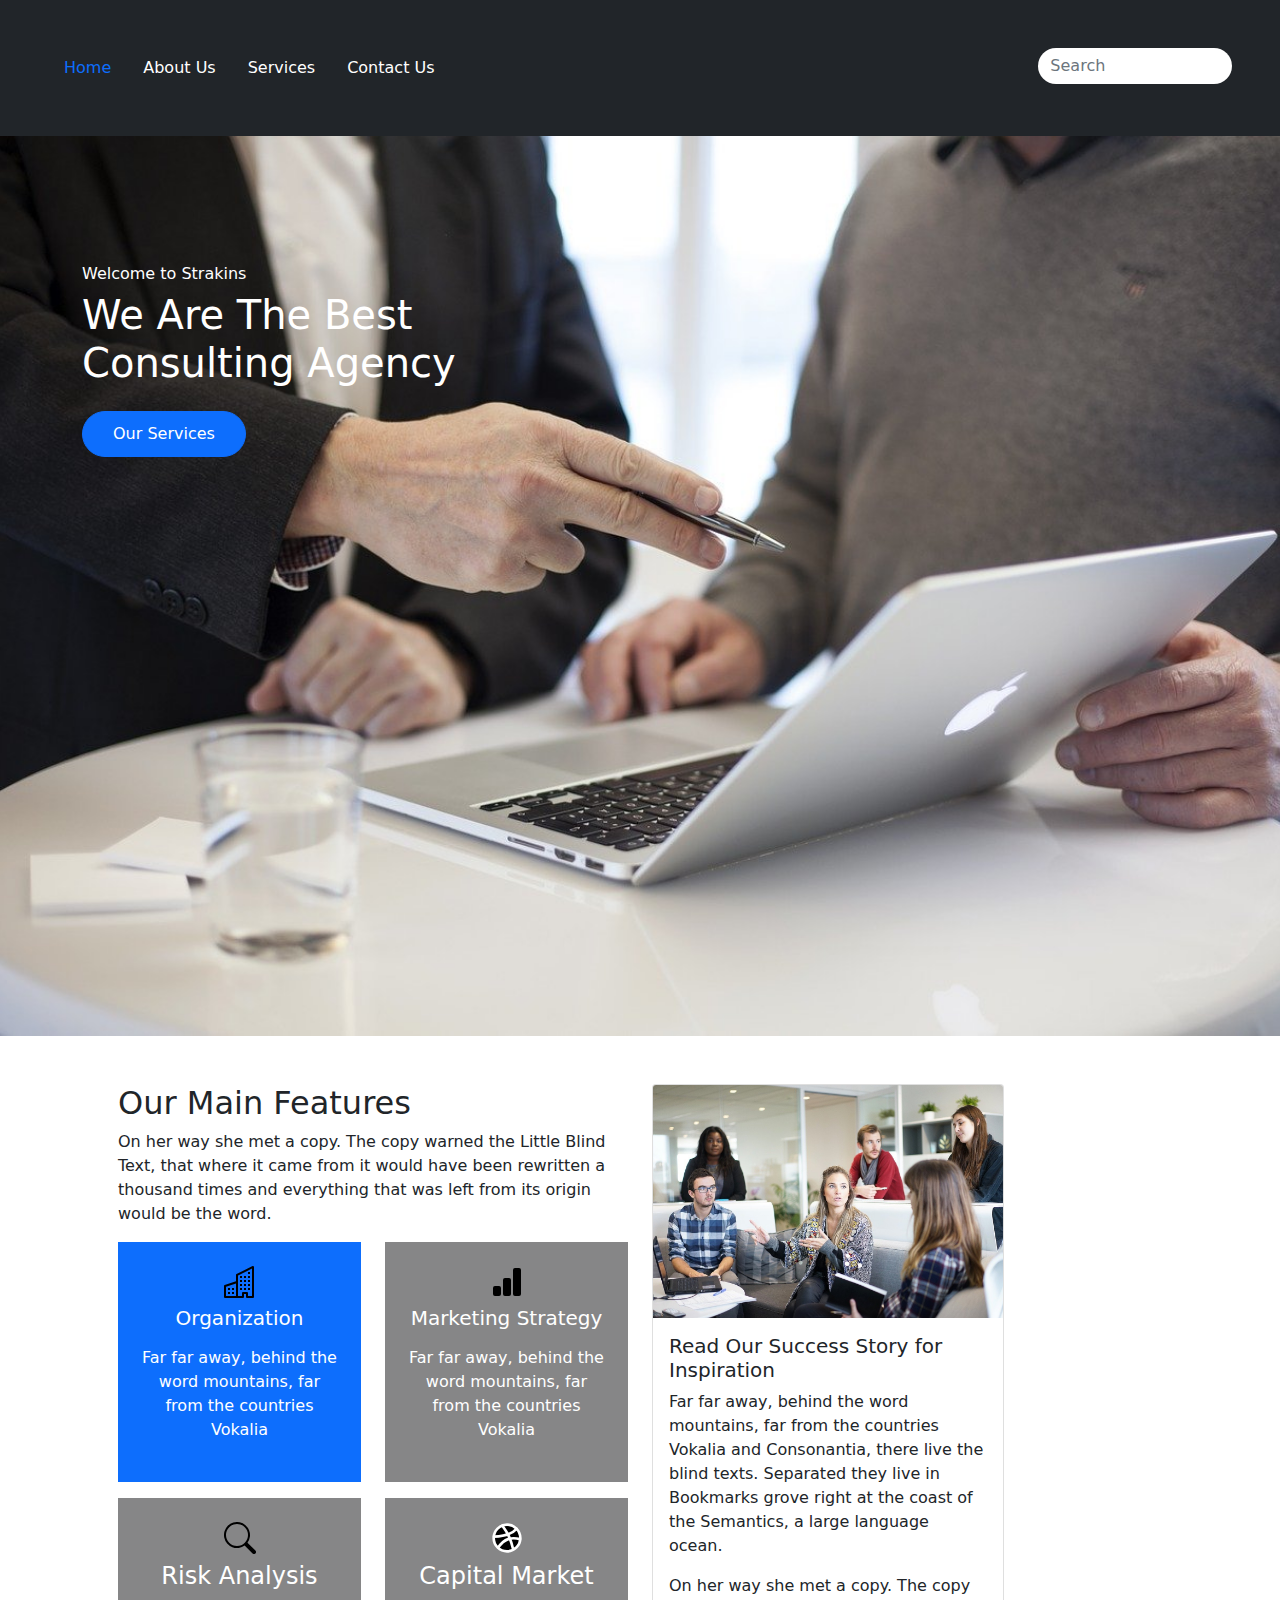
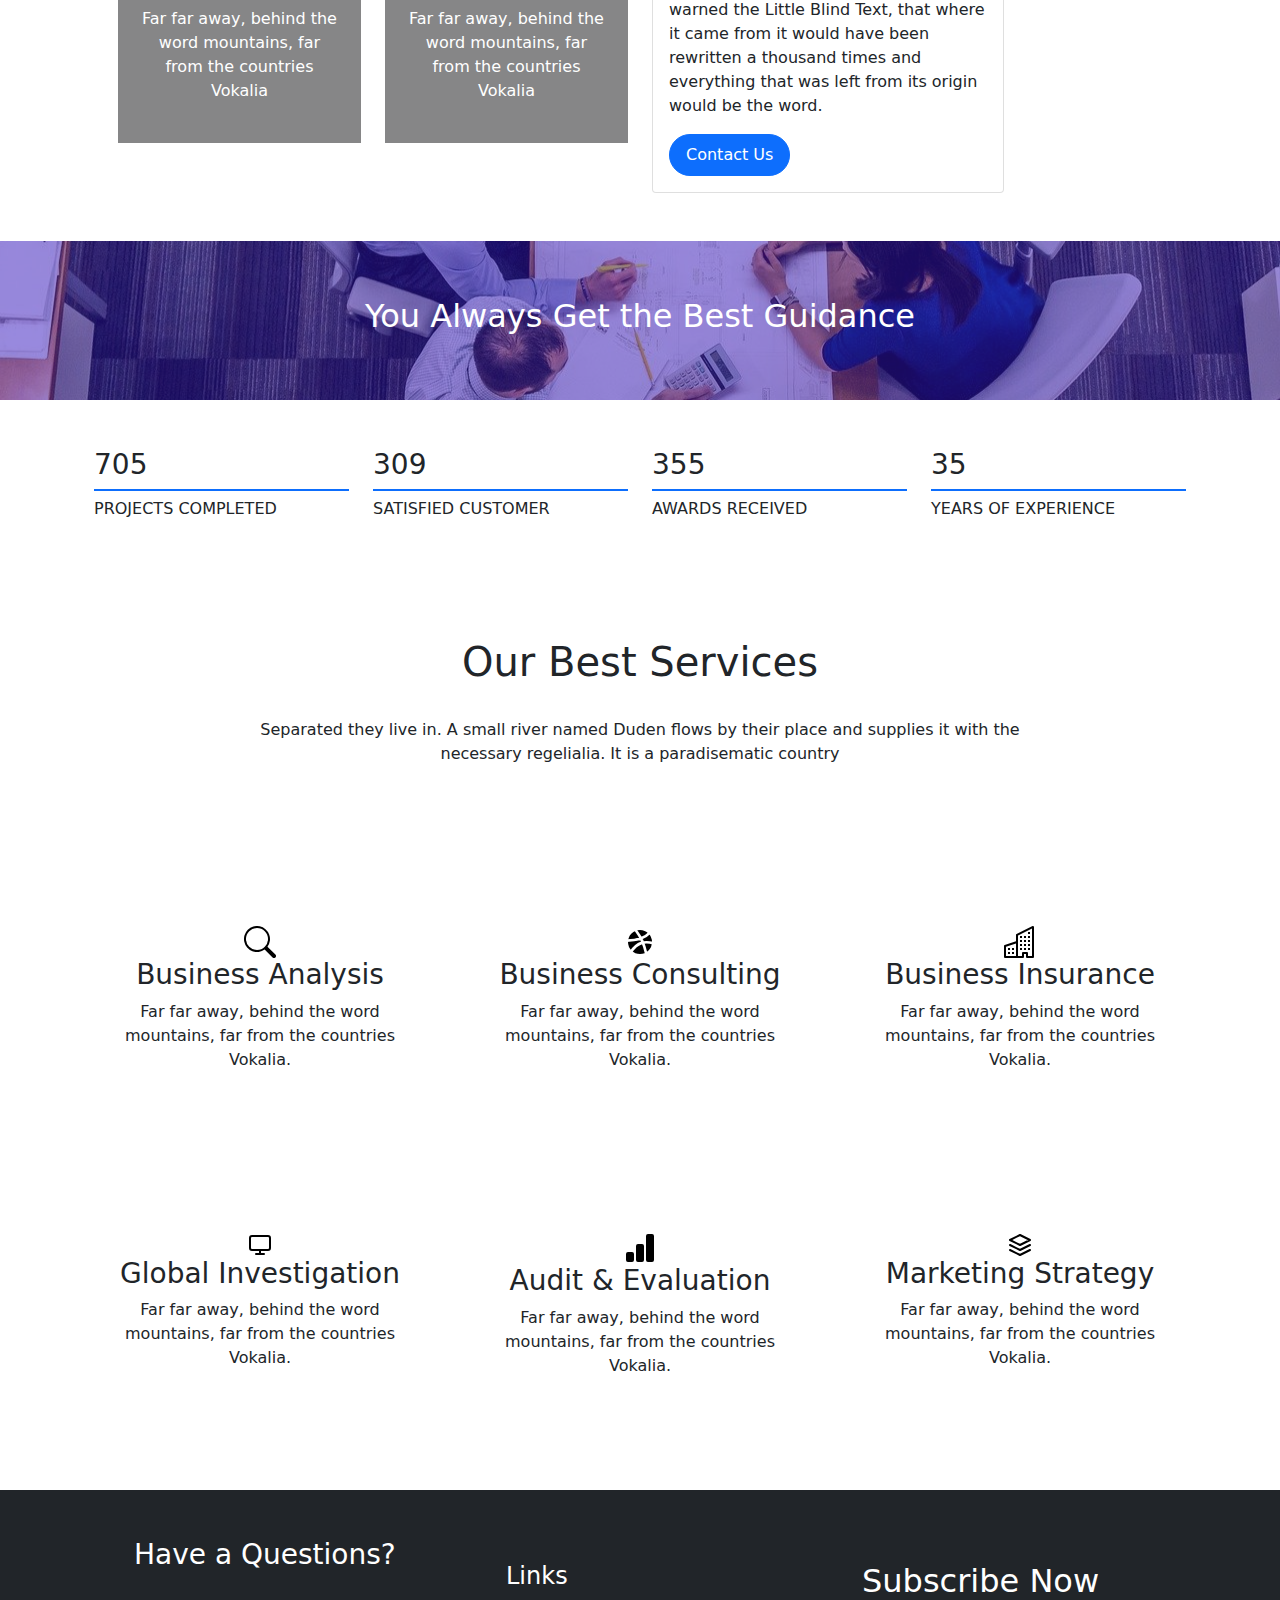
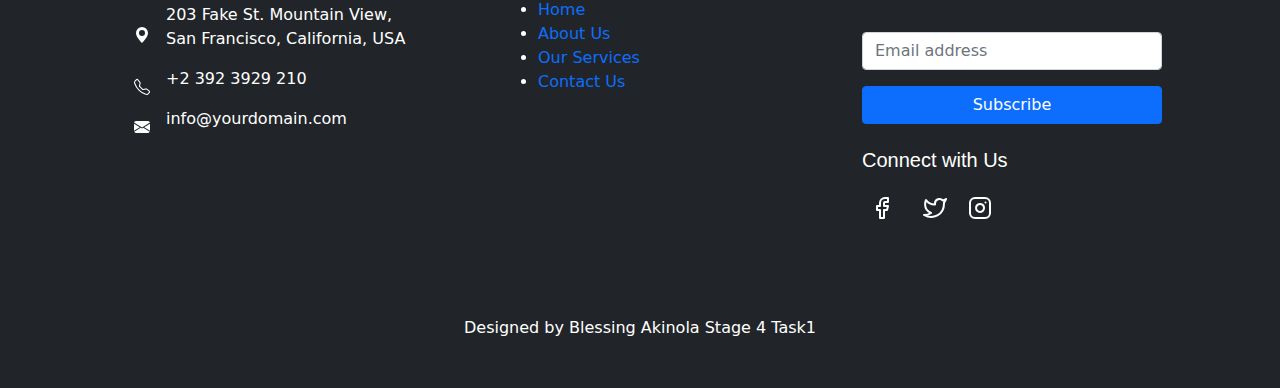
==== index.html @ a974cfd7 "Stage4 Task7" ====
<!DOCTYPE html>
<html lang="en">
<head>
    <meta charset="UTF-8">
    <meta http-equiv="X-UA-Compatible" content="IE=edge">
    <meta name="viewport" content="width=device-width, initial-scale=1.0">
    <link rel="stylesheet" href="./css/bootstrap.min.css">
    <link rel="stylesheet" href="./css/style.css">
    <title>Strakins Consult</title>
</head>
<body>
    <header>
      <div class="bg-dark d-flex p-5">
        <nav class="nav container">
          <a class="nav-link active" aria-current="page" href="index.html">Home</a>
          <a class="nav-link text-white" href="about.html">About Us</a>
          <a class="nav-link text-white" href="sevices.html">Services</a>
          <a class="nav-link text-white" href="contact.html">Contact Us</a>    
        </nav>
        <form class="">
          <input class="form-control me-2 border-0 rounded-pill" type="search" placeholder="Search" aria-label="Search">
        </form>
      </div>
    </header>
    <section class="hero vh-100">
        <div class="container">
          <div class="hero-text  col-md-6 col-lg-6">
            <h4 class="fs-6 text-white">Welcome to Strakins</h4>
            <h2 class="h2 fs-1 text-white">We Are The Best <br> Consulting Agency</h2>
            <button class="button btn btn-primary fs-6 rounded-pill">Our Services</button>
          </div>
        </div>  
    </section>
    <section>
      <div class="container p-5">
          <div class="row">
            <div class="col-12 col-md-6 col-lg-6">
              <h2>Our Main Features</h2>
              <p>On her way she met a copy. The copy warned the Little Blind Text, that where it came 
              from it would have been rewritten a thousand times and everything that was left from 
              its origin would be the word.</p>
              <div class="row">
                  <div class="col-12 col-md-6 col-lg-6 pb-3">
                      <div class="bg-primary p-4 text-white text-center ">
                          <img src="./img/building.svg" alt="Office">
                          <h3 class="pt-2 fs-5">Organization</h3>
                          <p class="pt-2">Far far away, behind the word mountains, far from the countries Vokalia</p>
                      </div>
                  </div>
                  <div class="col-12 col-md-6 col-lg-6 pb-3">
                      <div class="back1 p-4 text-white text-center ">
                          <img src="./img/bar-chart-fill.svg" alt="Office">
                          <h3 class="pt-2 fs-5">Marketing Strategy</h3>
                          <p class="pt-2">Far far away, behind the word mountains, far from the countries Vokalia</p>
                      </div>
                  </div>
              </div>
              <div class="row">
                  <div class="col-12 col-md-6 col-lg-6 pb-3">
                      <div class="back1 p-4 text-white text-center ">
                          <img src="./img/search.svg" alt="Office">
                          <h3 class="pt-2 fs-4">Risk Analysis</h3>
                          <p class="pt-2">Far far away, behind the word mountains, far from the countries Vokalia</p>
                      </div>
                  </div>
                  <div class="col-12 col-md-6 col-lg-6 pb-3">
                      <div class="back1 p-4 text-white text-center ">
                          <img src="./img/dribbble.svg" alt="Office">
                          <h3 class="pt-2 fs-4">Capital Market</h3>
                          <p class="pt-2">Far far away, behind the word mountains, far from the countries Vokalia</p>
                      </div>
                  </div>
              </div>
            </div>
            <div class="col-12 col-md-6 col-lg-6"> 
              <div class="">
                  <div class="card" style="width: 22rem;">
                      <img src="./img/meeting.jpg" class="card-img-top align-center" alt="Meeting">
                      <div class="card-body">
                          <h5 class="card-title">Read Our Success Story for Inspiration</h5>
                          <p class="card-text fs-6">Far far away, behind the word mountains, far from
                          the countries Vokalia and Consonantia, there live 
                          the blind texts. Separated they live in Bookmarks 
                          grove right at  the coast of the Semantics, a large language ocean.</p>
                          <p>On her way she met a copy. The copy warned the Little Blind Text, that where it came from it would have been rewritten a thousand times and everything that was left from its origin would be the word.</p>
                          <a href="#" class="btn btn-primary rounded-pill btn-lg fs-6">Contact Us</a>
                          </div>
                        </div>
                  </div>
            </div>
        </div>
  </section> 
    <section class="testimony p-5">
        <div>
            <h3 class="text-center text-white fs-2 p-2">You Always Get the Best Guidance</h3>
        </div>
    </section>
    <section class="section1 p-5">
        <div class="container">
            <div class="container">
                <div class="row">
                  <div class="col-12 col-md-3 col-lg-3 text-body pb-3">
                    <h3 class="border-bottom pb-2 border-primary border-2">705</h3>
                    <h6 class="">PROJECTS COMPLETED</h6>
                  </div>
                  <div class="col-12 col-md-3 col-lg-3 text-body pb-3">
                    <h3 class="border-bottom pb-2  border-primary border-2">309</h3>
                    <h6 class="">SATISFIED CUSTOMER</h6>
                  </div>
                  <div class="col-12 col-md-3 col-lg-3 text-body pb-3">
                    <h3 class="border-bottom pb-2 border-primary border-2">355</h3>
                    <h6 class="">AWARDS RECEIVED</h6>
                  </div>
                  <div class="col-12 col-md-3 col-lg-3 text-body pb-3">
                    <h3 class="border-bottom pb-2 border-primary border-2">35</h3>
                    <h6 class="">YEARS OF EXPERIENCE</h6>
                  </div>
                </div>
            </div>
        </div>
    </section>
    <section class="best p-5">
      <div class="align-middle">
          <div class="text-center">
              <h2 class="fs-1">Our Best Services</h2>
              <p class="pt-4">Separated they live in. A small river named Duden flows by their place and supplies it with the <br> necessary regelialia. It is a paradisematic country</p>
          </div>
      </div>
  </section>
  <section class="container py-5">
      <div class="row">
          <div class="back2 col-12 col-md-4 col-lg-4 text-center p-5">
              <img src="./img/search.svg" alt="">
              <h3>Business Analysis</h3>
              <p>Far far away, behind the word mountains, far from the countries Vokalia.</p>
          </div>
          <div class="back2 col-12 col-md-4 col-lg-4 text-center p-5">
              <img src="./img/dribbble.svg" alt="">
              <h3>Business Consulting</h3>
              <p>Far far away, behind the word mountains, far from the countries Vokalia.</p>
          </div> 
          <div class="back2 col-12 col-md-4 col-lg-4 text-center p-5">
              <img src="./img/building.svg" alt="Building">
              <h3>Business Insurance</h3>
              <p>Far far away, behind the word mountains, far from the countries Vokalia.</p>
          </div>             
      </div>
      <div class="row pt-5">
          <div class="back2 col-12 col-md-4 col-lg-4 text-center p-5">
              <img src="./img/monitor.svg" alt="">
              <h3>Global Investigation</h3>
              <p>Far far away, behind the word mountains, far from the countries Vokalia.</p>
          </div>
          <div class="back2 col-12 col-md-4 col-lg-4 text-center p-5">
              <img src="./img/bar-chart-fill.svg" alt="">
              <h3>Audit & Evaluation</h3>
              <p>Far far away, behind the word mountains, far from the countries Vokalia.</p>
          </div> 
          <div class="back2 col-12 col-md-4 col-lg-4 text-center p-5">
              <img src="./img/layers.svg" alt="Building" class="change-my-color">
              <h3>Marketing Strategy</h3>
              <p>Far far away, behind the word mountains, far from the countries Vokalia.</p>
          </div>             
      </div>
  </section>
  <footer class="bg-dark">
    <div class="container p-5">
      <div class="row">
        <div class="col-12 col-md-4 col-lg-4 text-white mx-3">
          <h3 class="pb-4">Have a Questions?</h3>
          <div class="d-flex">
            <img src="./img/locator.svg" alt="" class="img-fliud">
            <p class="mx-3 fs-6">	203 Fake St. Mountain View, <br> San Francisco, California, USA</p>
          </div>
          <div class="d-flex ">
            <img src="./img/telephone.svg" alt="" class="img-fliud">
            <p class="mx-3 fs-6">+2 392 3929 210</p>
          </div>
          <div class="d-flex">
            <img src="./img/email2.svg" alt="" class="img-fliud">
            <p class="mx-3 fs-6">	info@yourdomain.com</p>
          </div>
        </div>
        <div class="col-12 col-md-4 col-lg-4 text-white pt-4">
          <h4>Links</h4>
          <ul class="">
            <li><a href="index.html" class="text-decoration-none">Home</a></li>
            <li><a href="about.html" class="text-decoration-none">About Us</a></li>
            <li><a href="sevices.html"class="text-decoration-none">Our Services</a></li>
            <li><a href="contact.html" class="text-decoration-none">Contact Us</a></li>
          </ul>
        </div>
        <div class="col pt-4">
          <h3 class="text-white fs-2">Subscribe Now</h3>
          <form>
            <div class="mb-3">
              <label for="exampleInputEmail1" class="form-label"></label>
              <input type="email" class="form-control" id="exampleInputEmail1" aria-describedby="emailHelp" placeholder="Email address">
             </div>
            <button type="submit" class="btn btn-primary w-100">Subscribe</button>
          </form>
          <div class="socail-icons">
            <div class="pt-4">
                <h5 class="text-white fonts"> Connect with Us</h5>
            </div>
            <div class="pt-3">
               <img src="./img/facebook.svg" alt="facebook" class="mx-2">
               <img src="./img/twitter.svg" alt="twitter" class="mx-3">
               <img src="./img/instagram.svg" alt="instagram">
            </div> 
       </div>
        </div>
      </div>
    </div>
    <div class="container text-center p-5">
      <a href="#" class="text-decoration-none text-white fs-6">Designed by Blessing Akinola Stage 4 Task1</a>
    </div>
  </footer>

</body>
</html>
---- css/style.css ----
*{
    margin: 0;
    padding: 0;
    box-sizing: border-box;
}



.hero {
    background-image: url(../img/consult2.jpg);
    background-position: center;
    background-repeat: no-repeat;
    background-size: cover;
}
.services-hero {
    background-image: url(../img/people4.jpg);
    box-shadow: inset 0 0 0 2000px rgba(16, 145, 177, 0.8);
    background-position: center;
    background-repeat: no-repeat;
    background-size: cover;
    height: 20rem;
}
.hero-text {
    padding-top: 8rem;
}
.button {
    padding: 10px 30px;
    margin-top: 1rem;
}

.main-features {
    padding: 7rem;
}
.back1{
    background-color: #19191a86;
}
.back1:hover {
    background-color: #0D6EFD;
    color: white;
}
.base1 {
    width: 70%;
}

.testimony {
    background-image: url(../img/meeting3.jpg);
    box-shadow: inset 0 0 0 2000px rgba(50, 19, 190, 0.5);
    background-position: center;
    background-repeat: no-repeat;
    background-size: cover;
    
}
.change-my-color {
    fill: #0D6EFD;
}
.back2{
    background-color: white;
    
}
.back2:hover {
    background-color: #0D6EFD;
    color: white;
    fill: red;
    
}
.fonts {
    font-family: 'Lucida Sans', 'Lucida Sans Regular', 'Lucida Grande', 'Lucida Sans Unicode', Geneva, Verdana, sans-serif;
}
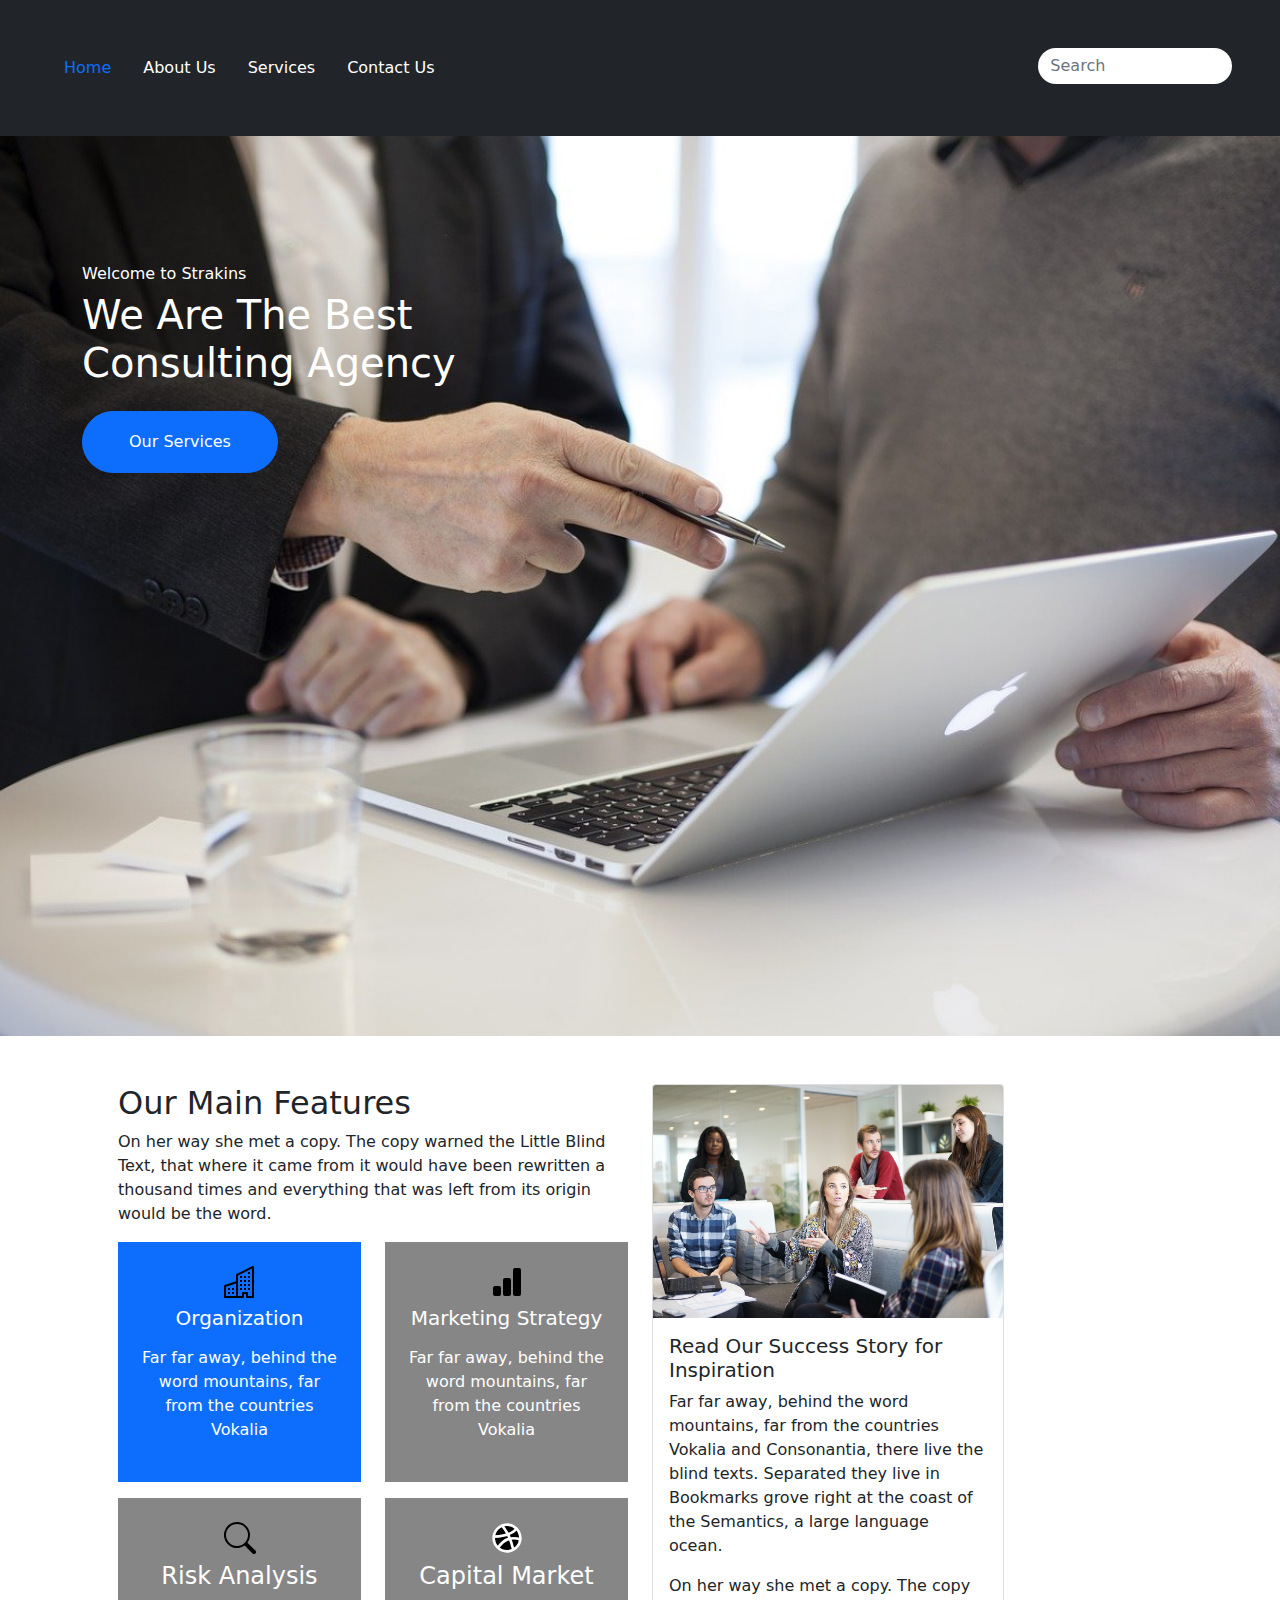
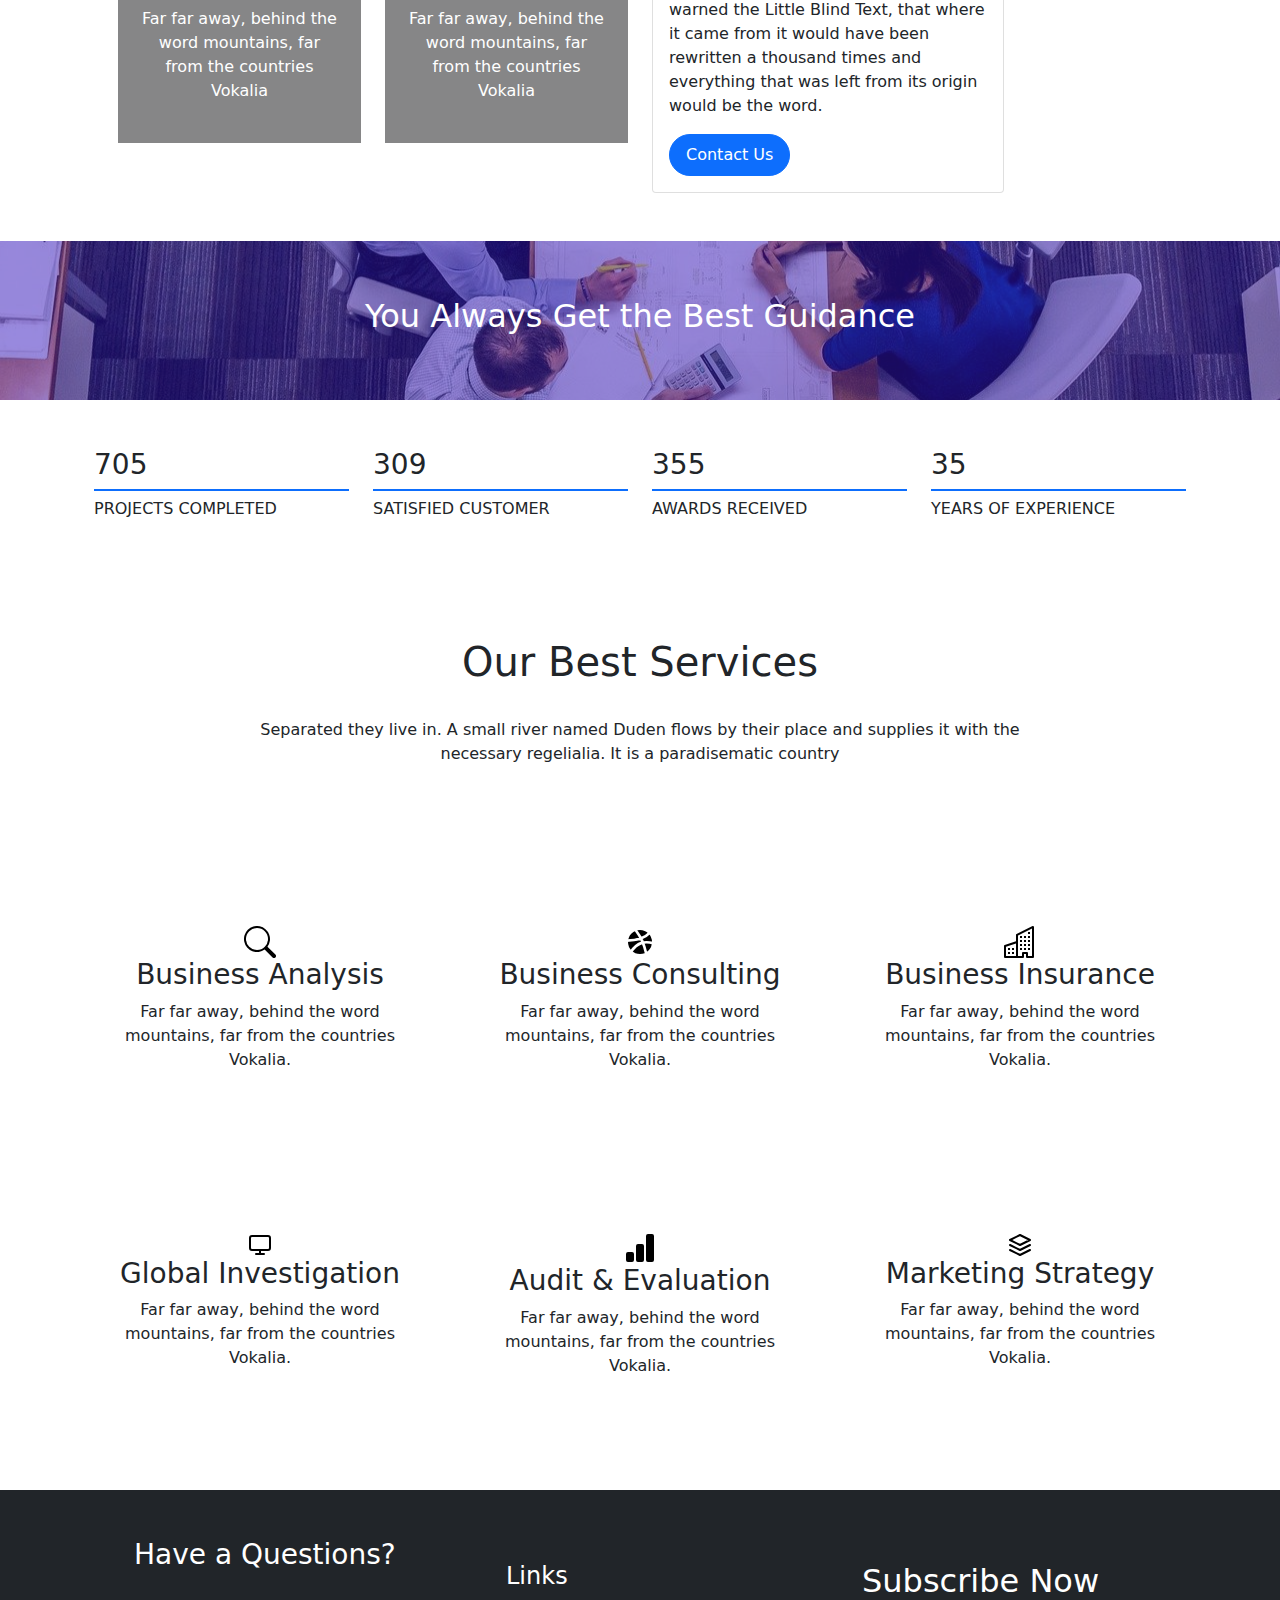
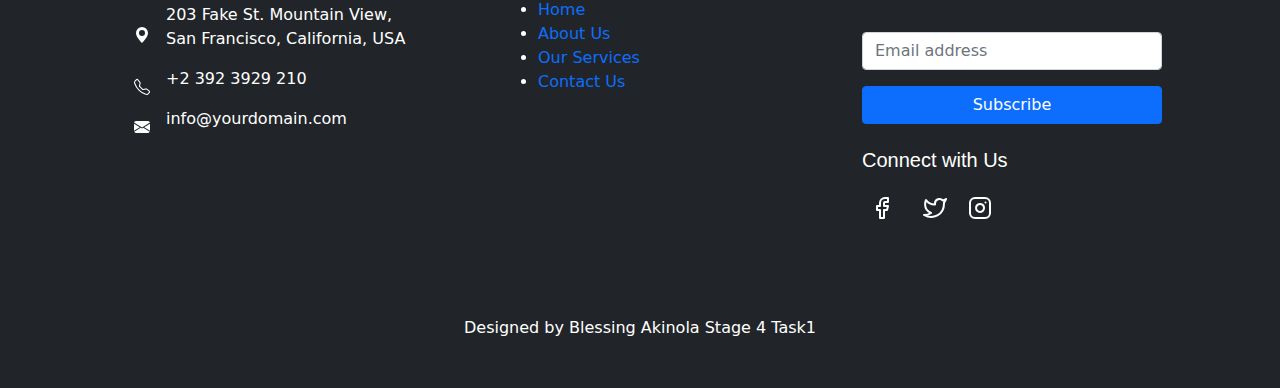
==== commit 9f766abb: "Update index.html" ====
--- a/index.html
+++ b/index.html
@@ -27,7 +27,7 @@
           <div class="hero-text  col-md-6 col-lg-6">
             <h4 class="fs-6 text-white">Welcome to Strakins</h4>
             <h2 class="h2 fs-1 text-white">We Are The Best <br> Consulting Agency</h2>
-            <button class="button btn btn-primary fs-6 rounded-pill">Our Services</button>
+            <button class="button btn btn-primary fs-6 rounded-pill"><a class="nav-link text-white" href="sevices.html">Our Services</a></button>
           </div>
         </div>  
     </section>
@@ -83,7 +83,7 @@
                           the blind texts. Separated they live in Bookmarks 
                           grove right at  the coast of the Semantics, a large language ocean.</p>
                           <p>On her way she met a copy. The copy warned the Little Blind Text, that where it came from it would have been rewritten a thousand times and everything that was left from its origin would be the word.</p>
-                          <a href="#" class="btn btn-primary rounded-pill btn-lg fs-6">Contact Us</a>
+                          <a href="contact.html" class="btn btn-primary rounded-pill btn-lg fs-6">Contact Us</a>
                           </div>
                         </div>
                   </div>
@@ -218,4 +218,4 @@
   </footer>
 
 </body>
-</html>+</html>
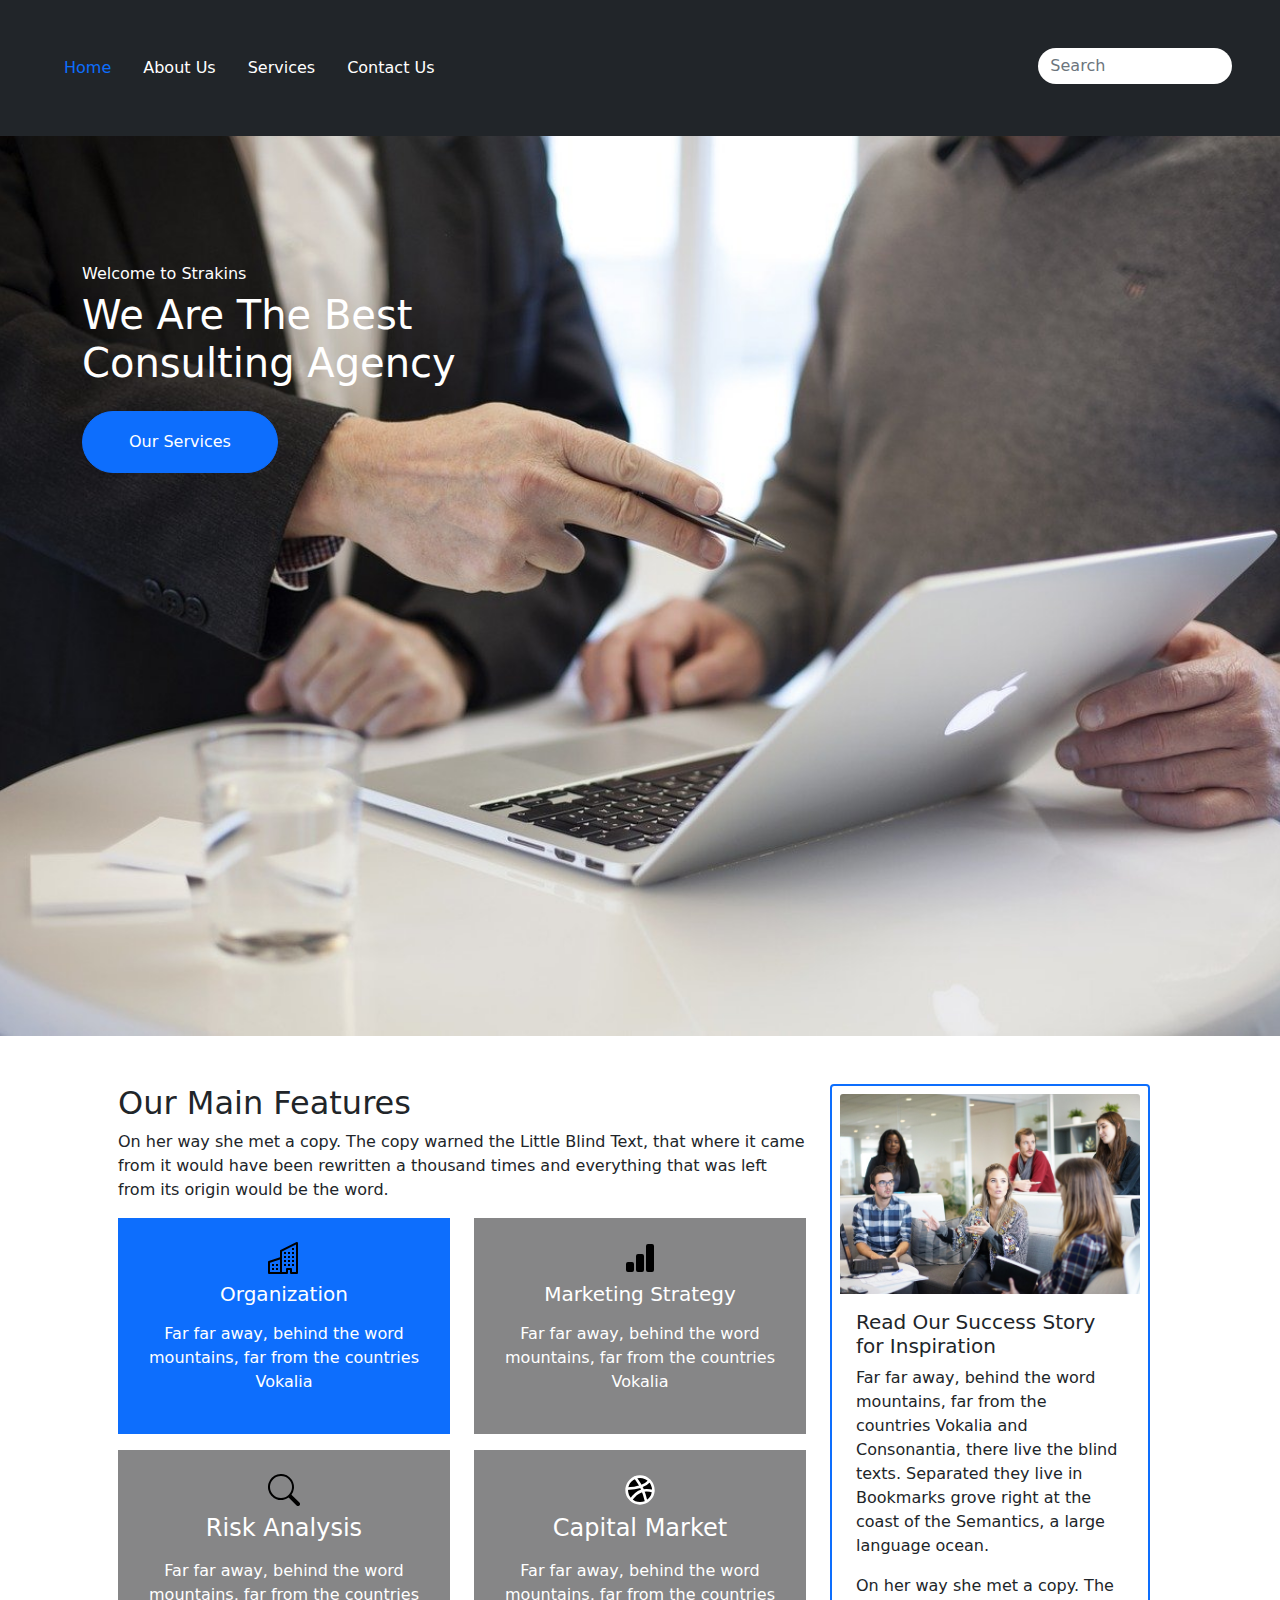
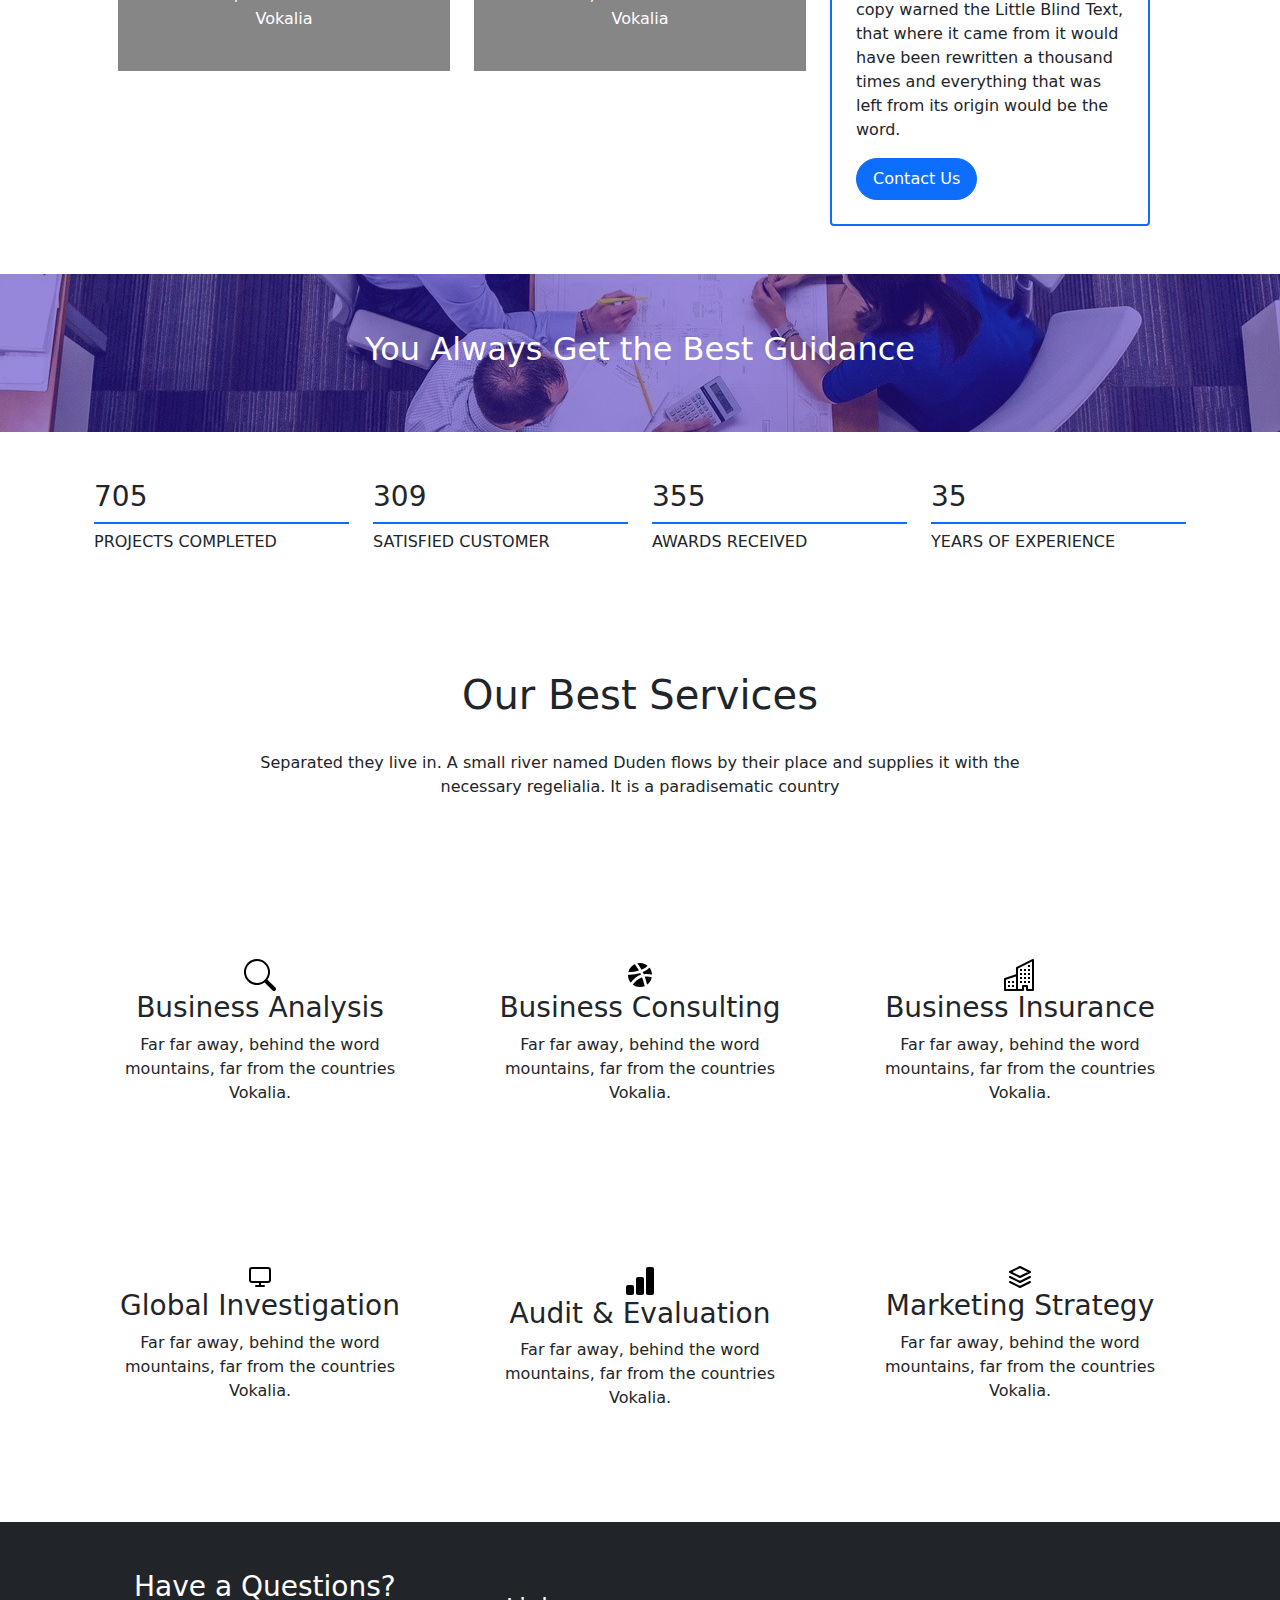
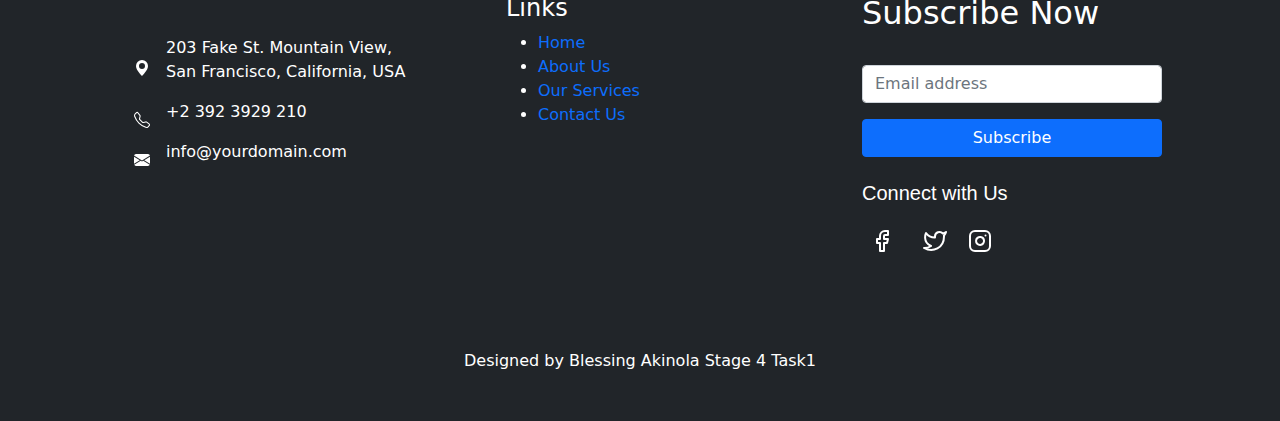
==== commit bdd2383a: "Update index.html" ====
--- a/index.html
+++ b/index.html
@@ -34,7 +34,7 @@
     <section>
       <div class="container p-5">
           <div class="row">
-            <div class="col-12 col-md-6 col-lg-6">
+            <div class="col-12 col-md-8 col-lg-8">
               <h2>Our Main Features</h2>
               <p>On her way she met a copy. The copy warned the Little Blind Text, that where it came 
               from it would have been rewritten a thousand times and everything that was left from 
@@ -72,9 +72,9 @@
                   </div>
               </div>
             </div>
-            <div class="col-12 col-md-6 col-lg-6"> 
-              <div class="">
-                  <div class="card" style="width: 22rem;">
+            <div class="col-12 col-md-4 col-lg-4"> 
+                <div class="">
+                    <div class="card border-2 border-primary p-2" style="width: 20rem;">
                       <img src="./img/meeting.jpg" class="card-img-top align-center" alt="Meeting">
                       <div class="card-body">
                           <h5 class="card-title">Read Our Success Story for Inspiration</h5>
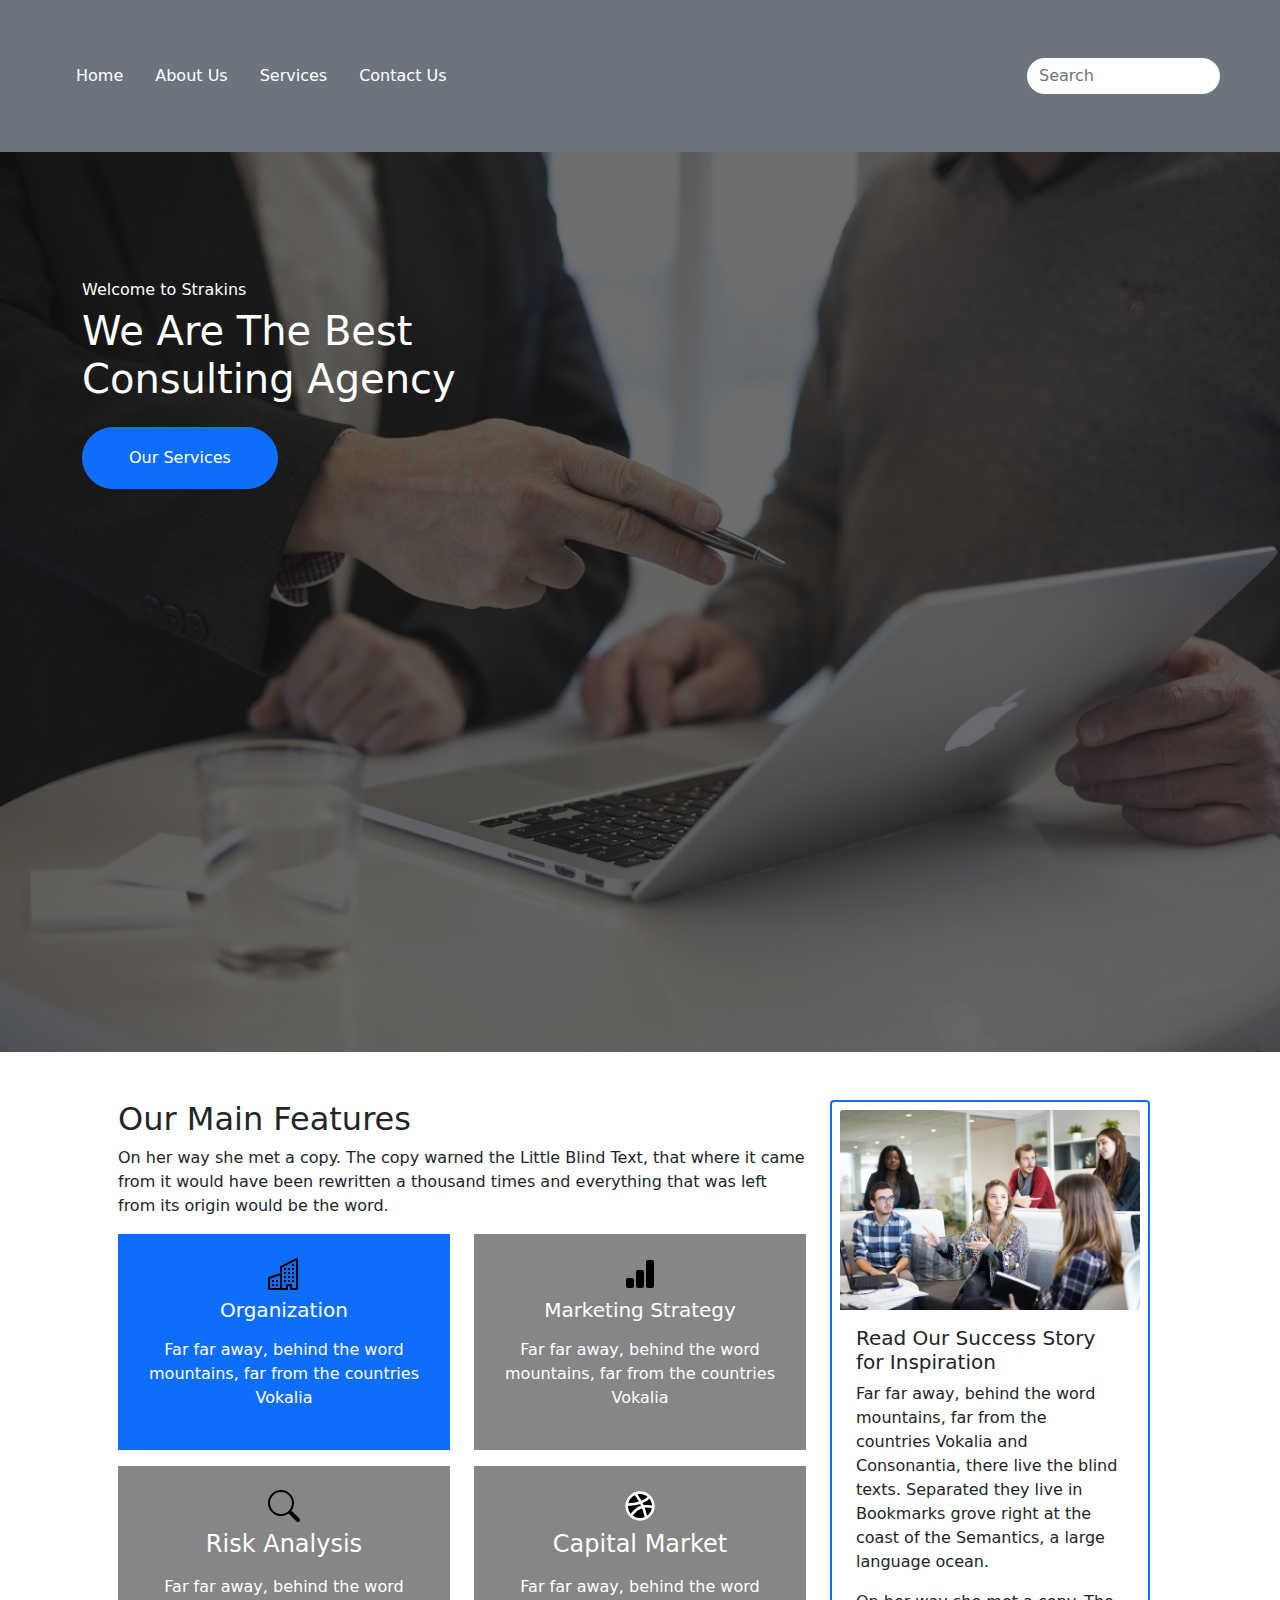
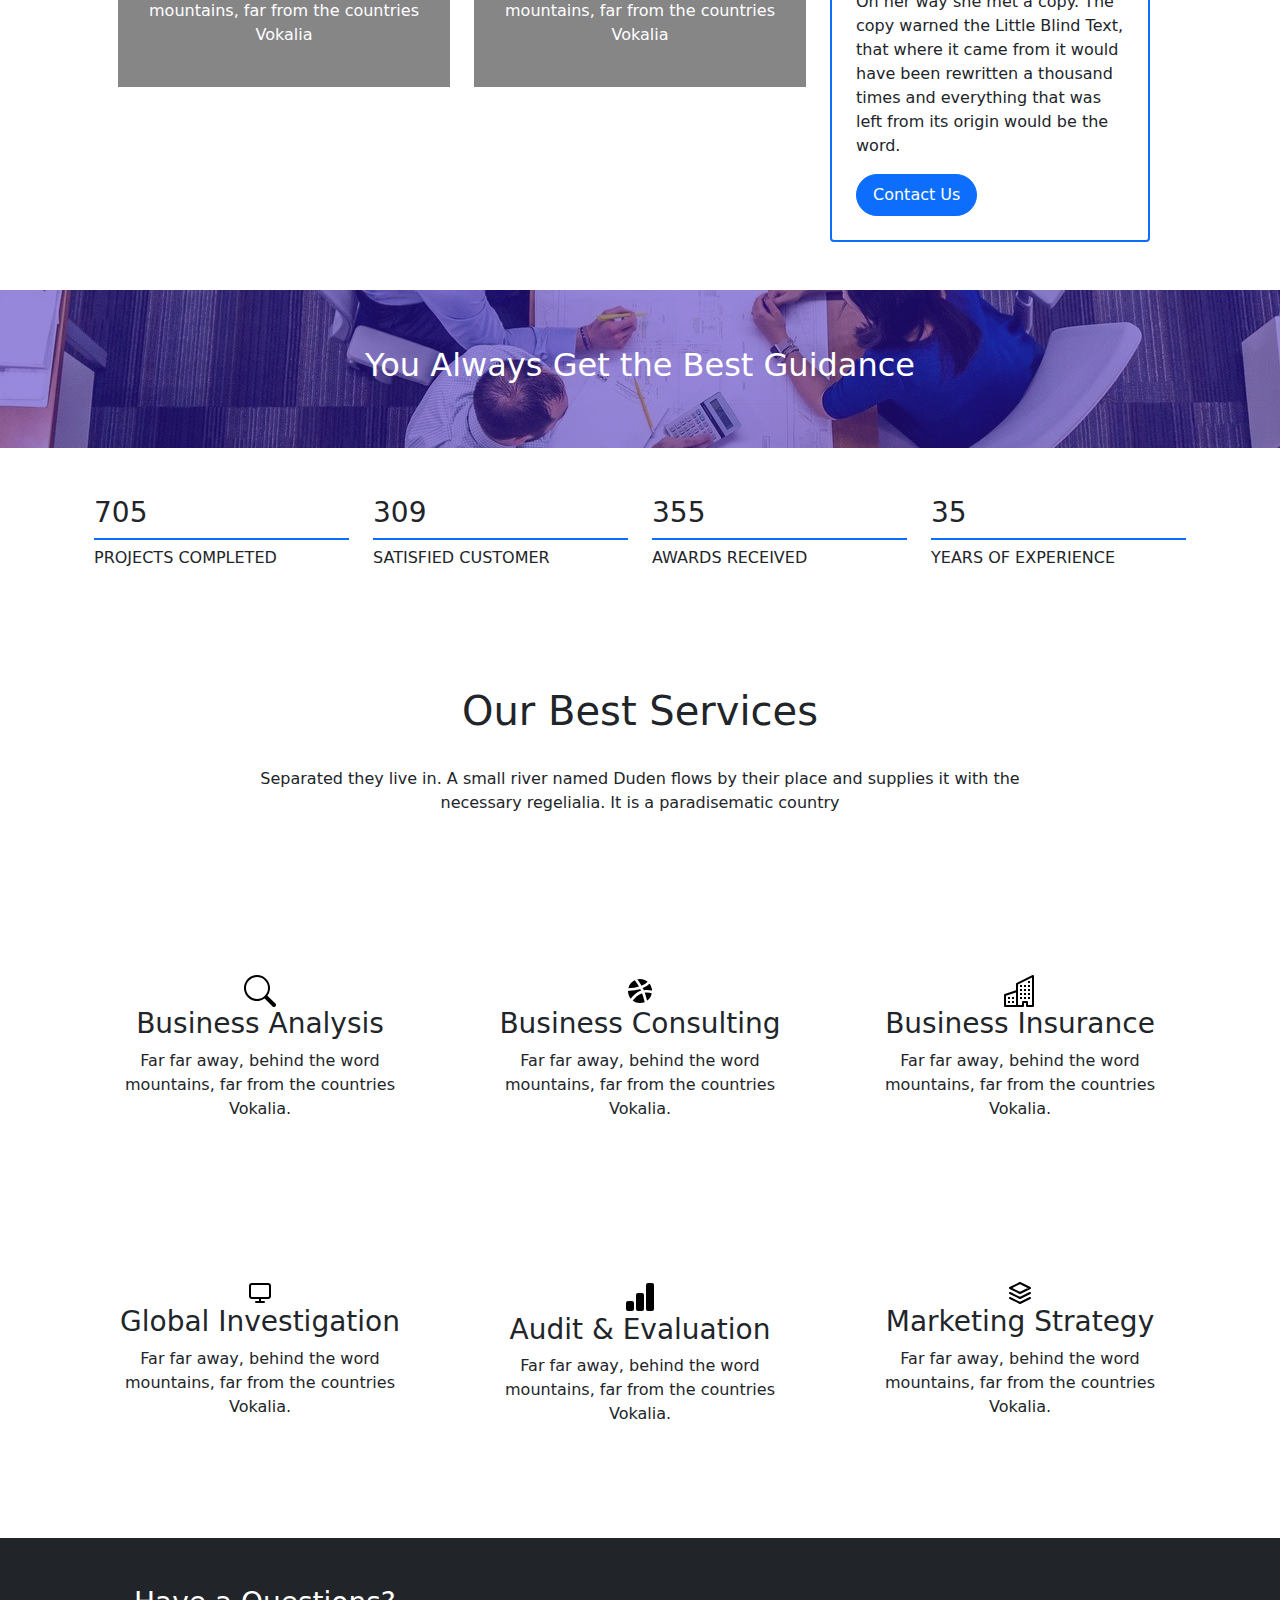
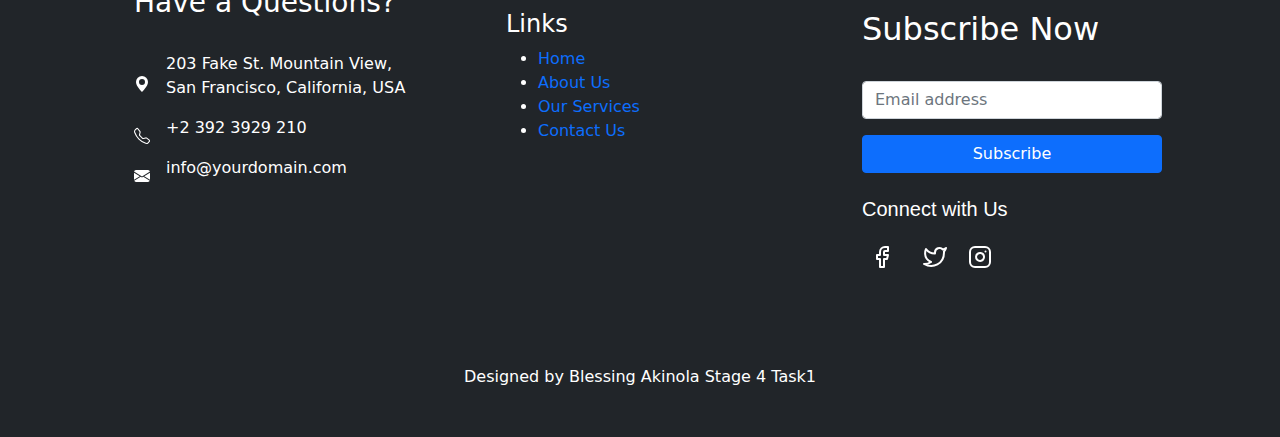
==== commit a24b7582: "second commit" ====
--- a/index.html
+++ b/index.html
@@ -10,16 +10,27 @@
 </head>
 <body>
     <header>
-      <div class="bg-dark d-flex p-5">
-        <nav class="nav container">
-          <a class="nav-link active" aria-current="page" href="index.html">Home</a>
-          <a class="nav-link text-white" href="about.html">About Us</a>
-          <a class="nav-link text-white" href="sevices.html">Services</a>
-          <a class="nav-link text-white" href="contact.html">Contact Us</a>    
+      <div class="bg-secondary p-5">
+        <nav class="navbar navbar-expand-lg navbar-light">
+            <div class="container-fluid">
+                <button type="button" class="navbar-toggler bg-light" data-bs-toggle="collapse" data-bs-target="#navbarCollapse">
+                    <span class="navbar-toggler-icon"></span>
+                </button>
+                <div class="collapse navbar-collapse" id="navbarCollapse">
+                    <nav class="nav container">
+                        <a class="nav-link text-white" aria-current="page" href="index.html">Home</a>
+                        <a class="nav-link text-white" href="about.html">About Us</a>
+                        <a class="nav-link text-white" href="sevices.html">Services</a>
+                        <a class="nav-link text-white" href="contact.html">Contact Us</a>    
+                    </nav>
+                    <div>
+                        <form class="">
+                            <input class="form-control me-2 border-0 rounded-pill" type="search" placeholder="Search" aria-label="Search">
+                        </form>
+                    </div>
+                </div>
+            </div>
         </nav>
-        <form class="">
-          <input class="form-control me-2 border-0 rounded-pill" type="search" placeholder="Search" aria-label="Search">
-        </form>
       </div>
     </header>
     <section class="hero vh-100">
@@ -216,6 +227,6 @@
       <a href="#" class="text-decoration-none text-white fs-6">Designed by Blessing Akinola Stage 4 Task1</a>
     </div>
   </footer>
-
+  <script src="./js/bootstrap.min.js"></script>
 </body>
 </html>
--- a/css/style.css
+++ b/css/style.css
@@ -8,13 +8,14 @@
 
 .hero {
     background-image: url(../img/consult2.jpg);
+    box-shadow: inset 0 0 0 2000px rgba(23, 24, 24, 0.63);
     background-position: center;
     background-repeat: no-repeat;
     background-size: cover;
 }
 .services-hero {
     background-image: url(../img/people4.jpg);
-    box-shadow: inset 0 0 0 2000px rgba(16, 145, 177, 0.8);
+    box-shadow: inset 0 0 0 2000px rgba(27, 16, 177, 0.418);
     background-position: center;
     background-repeat: no-repeat;
     background-size: cover;
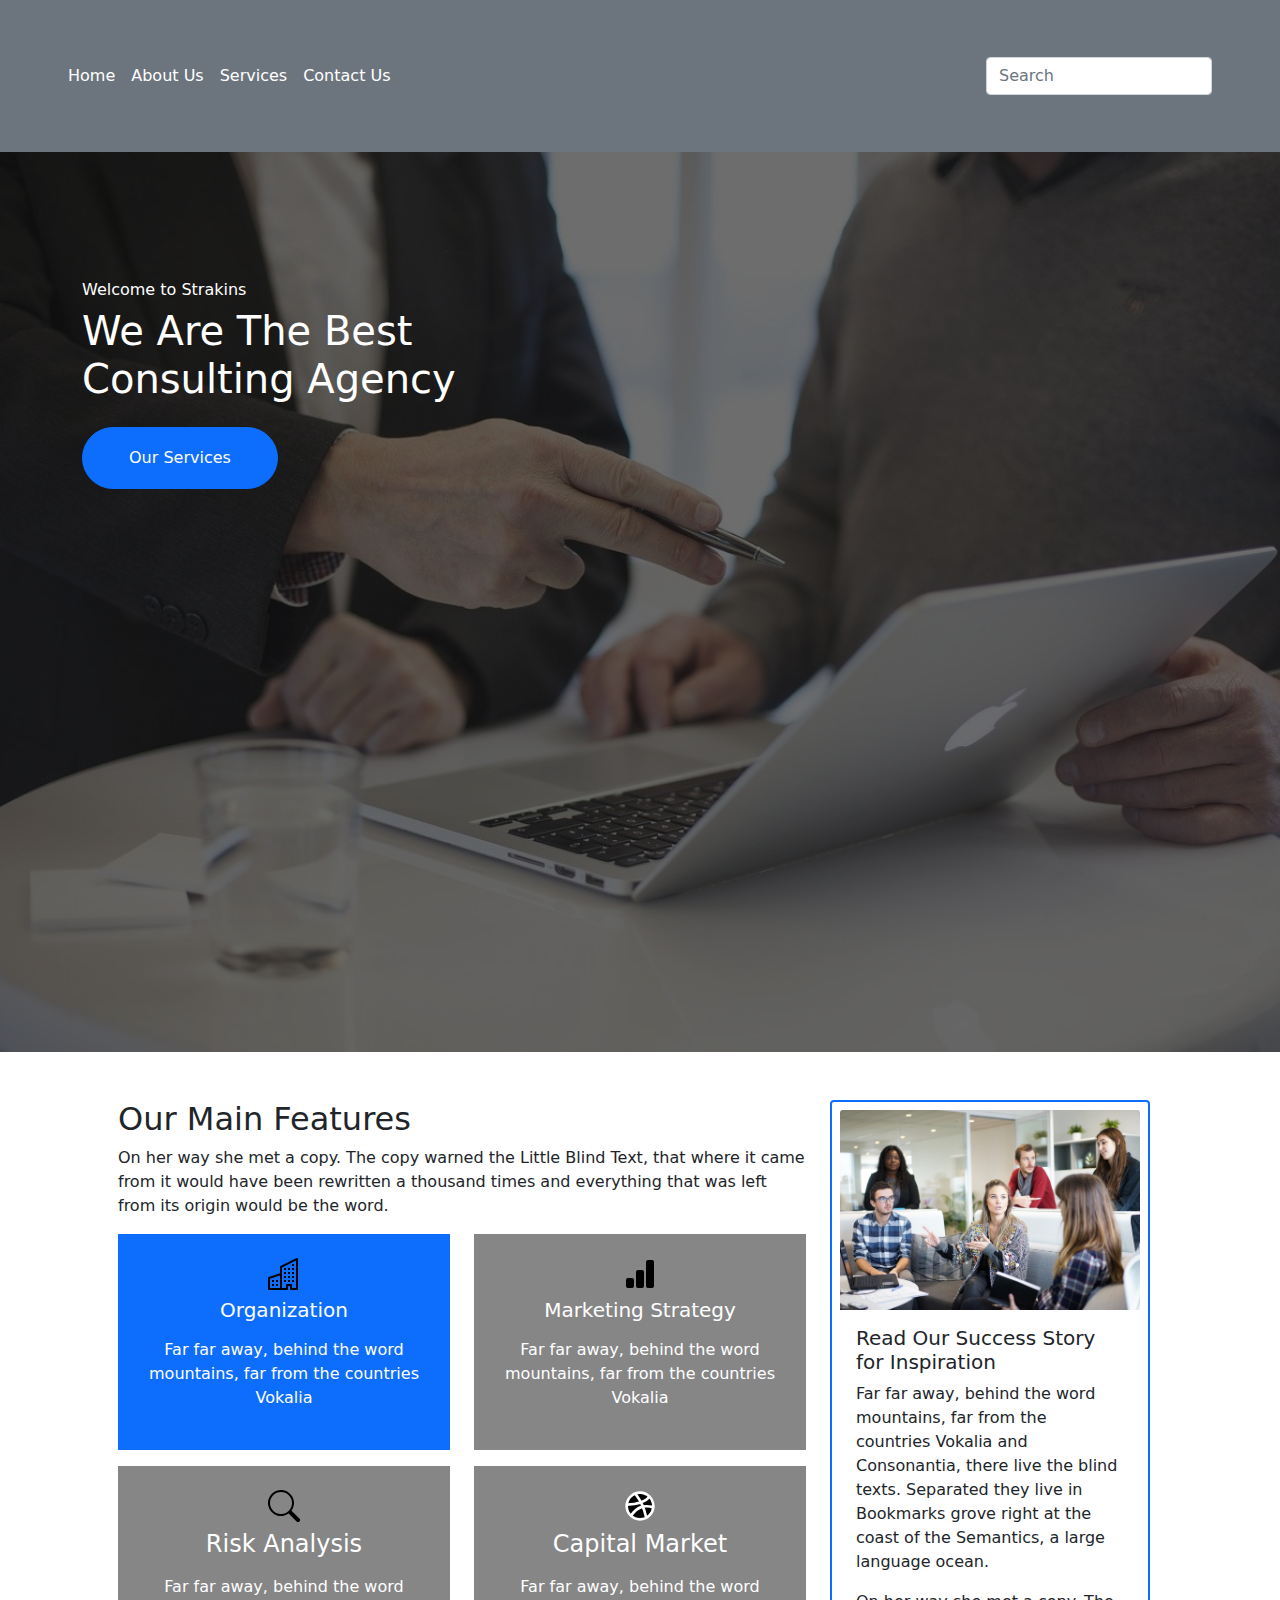
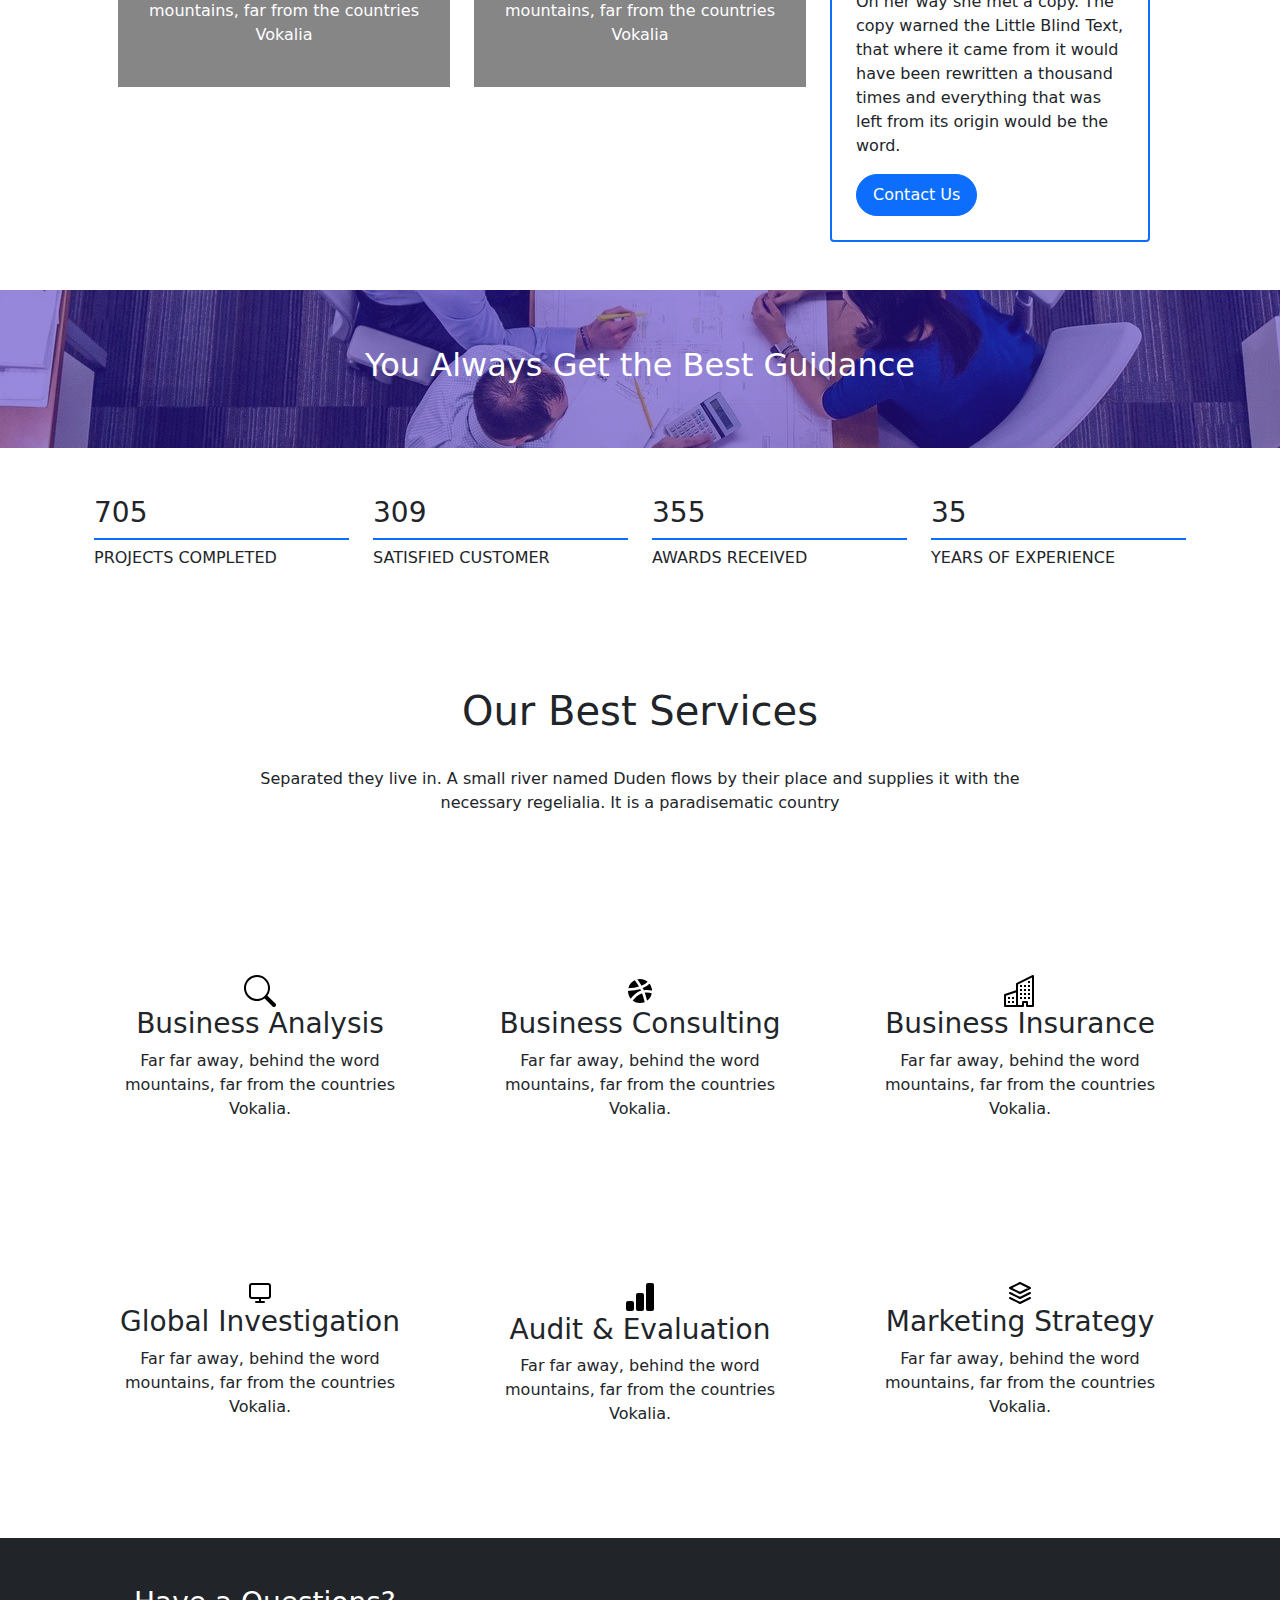
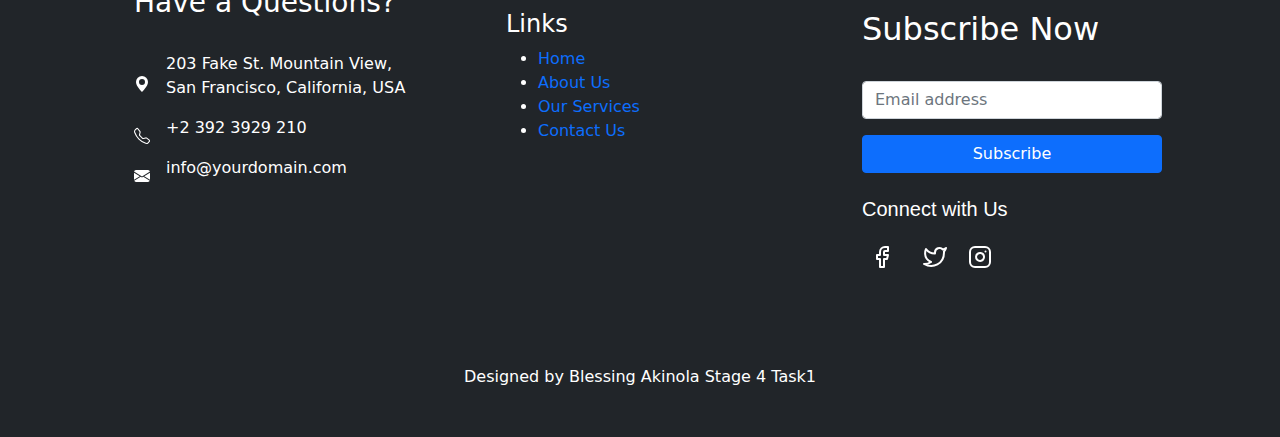
==== commit 931475df: "nav-bar correction" ====
--- a/index.html
+++ b/index.html
@@ -10,26 +10,24 @@
 </head>
 <body>
     <header>
-      <div class="bg-secondary p-5">
-        <nav class="navbar navbar-expand-lg navbar-light">
-            <div class="container-fluid">
-                <button type="button" class="navbar-toggler bg-light" data-bs-toggle="collapse" data-bs-target="#navbarCollapse">
-                    <span class="navbar-toggler-icon"></span>
-                </button>
-                <div class="collapse navbar-collapse" id="navbarCollapse">
-                    <nav class="nav container">
-                        <a class="nav-link text-white" aria-current="page" href="index.html">Home</a>
-                        <a class="nav-link text-white" href="about.html">About Us</a>
-                        <a class="nav-link text-white" href="sevices.html">Services</a>
-                        <a class="nav-link text-white" href="contact.html">Contact Us</a>    
-                    </nav>
-                    <div>
-                        <form class="">
-                            <input class="form-control me-2 border-0 rounded-pill" type="search" placeholder="Search" aria-label="Search">
-                        </form>
-                    </div>
-                </div>
-            </div>
+      <div class="container-fluid p-5 bg-secondary">
+        <nav class="navbar navbar-expand-lg navbar-dark">
+          <div class="container-fluid">
+              <button type="button" class="navbar-toggler" data-bs-toggle="collapse" data-bs-target="#navbarCollapse2">
+                  <span class="navbar-toggler-icon"></span>
+              </button>
+              <div class="collapse navbar-collapse" id="navbarCollapse2">
+                  <div class="navbar-nav">
+                    <a class="nav-link text-white" aria-current="page" href="index.html">Home</a>
+                    <a class="nav-link text-white" href="about.html">About Us</a>
+                    <a class="nav-link text-white" href="sevices.html">Services</a>
+                    <a class="nav-link text-white" href="contact.html">Contact Us</a>
+                  </div>
+                  <form class="d-flex ms-auto">
+                      <input type="text" class="form-control me-sm-2" placeholder="Search">
+                    </form>
+              </div>
+          </div>        
         </nav>
       </div>
     </header>
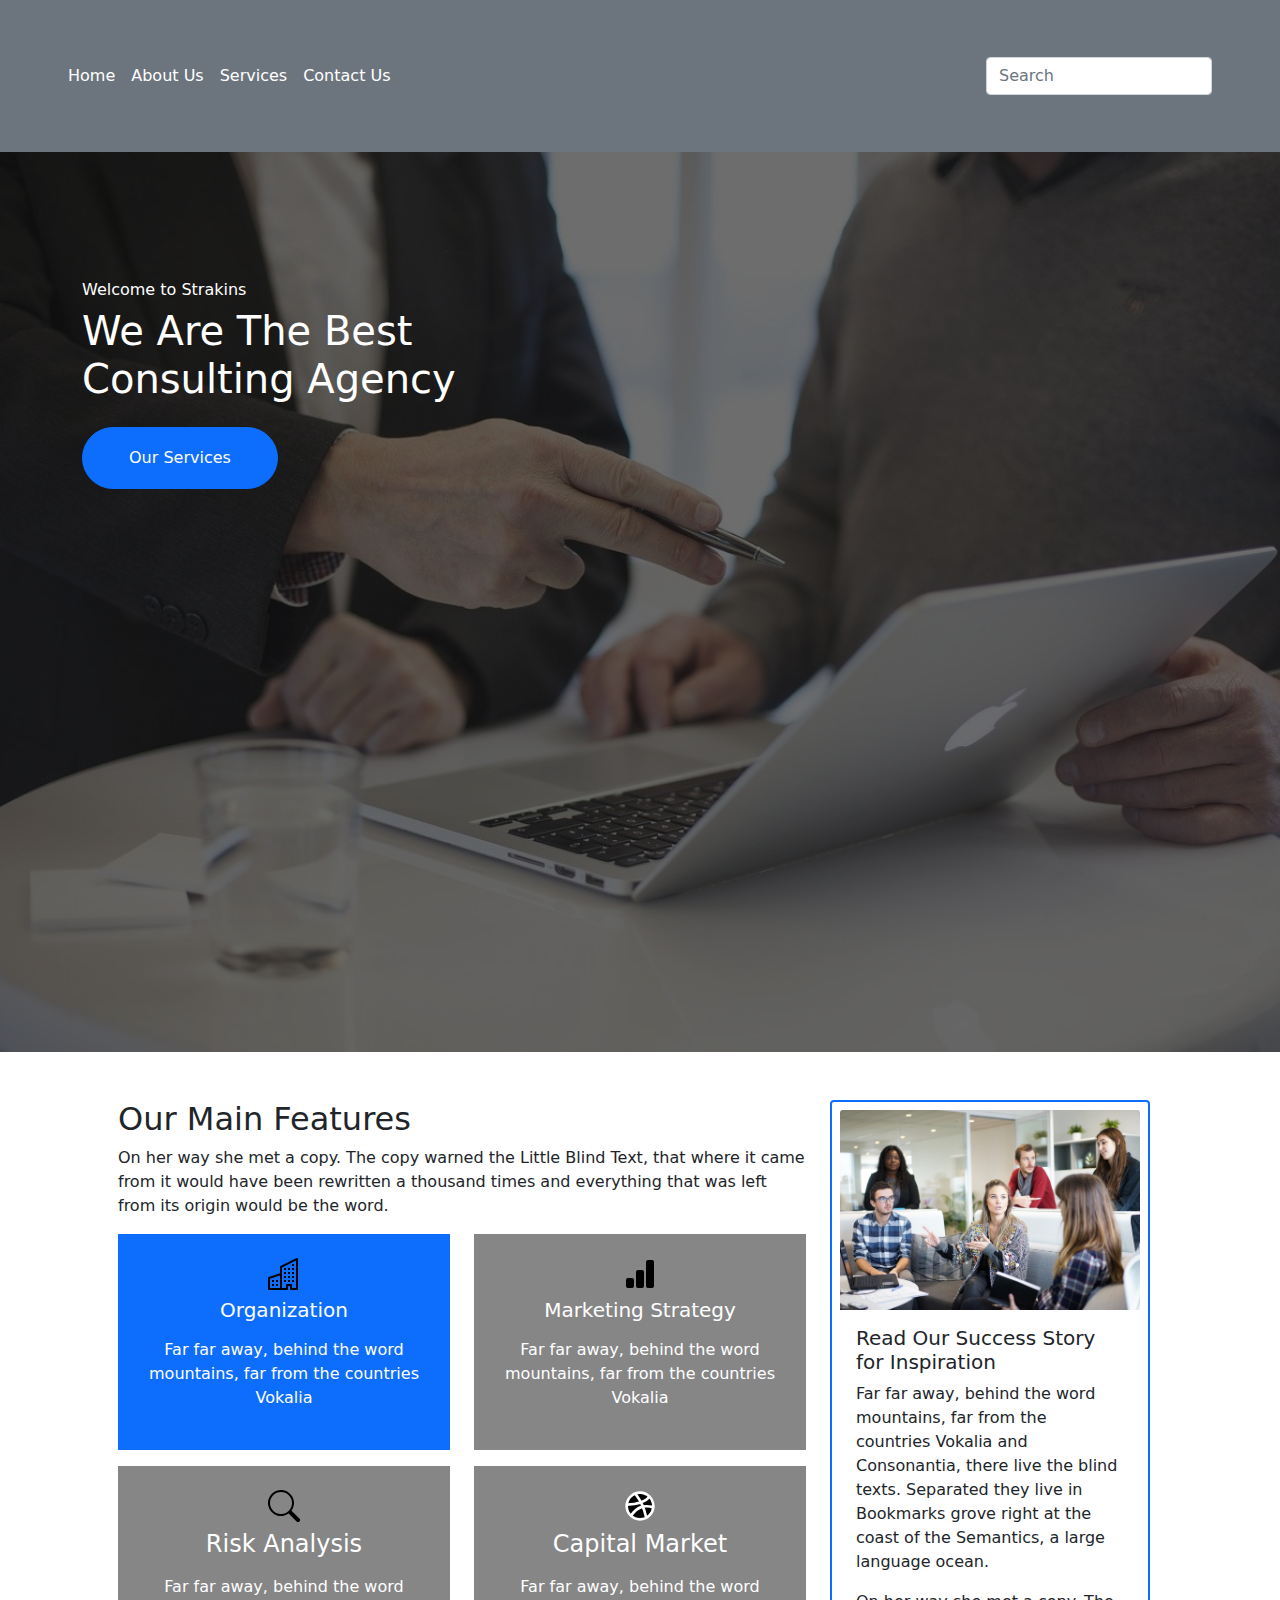
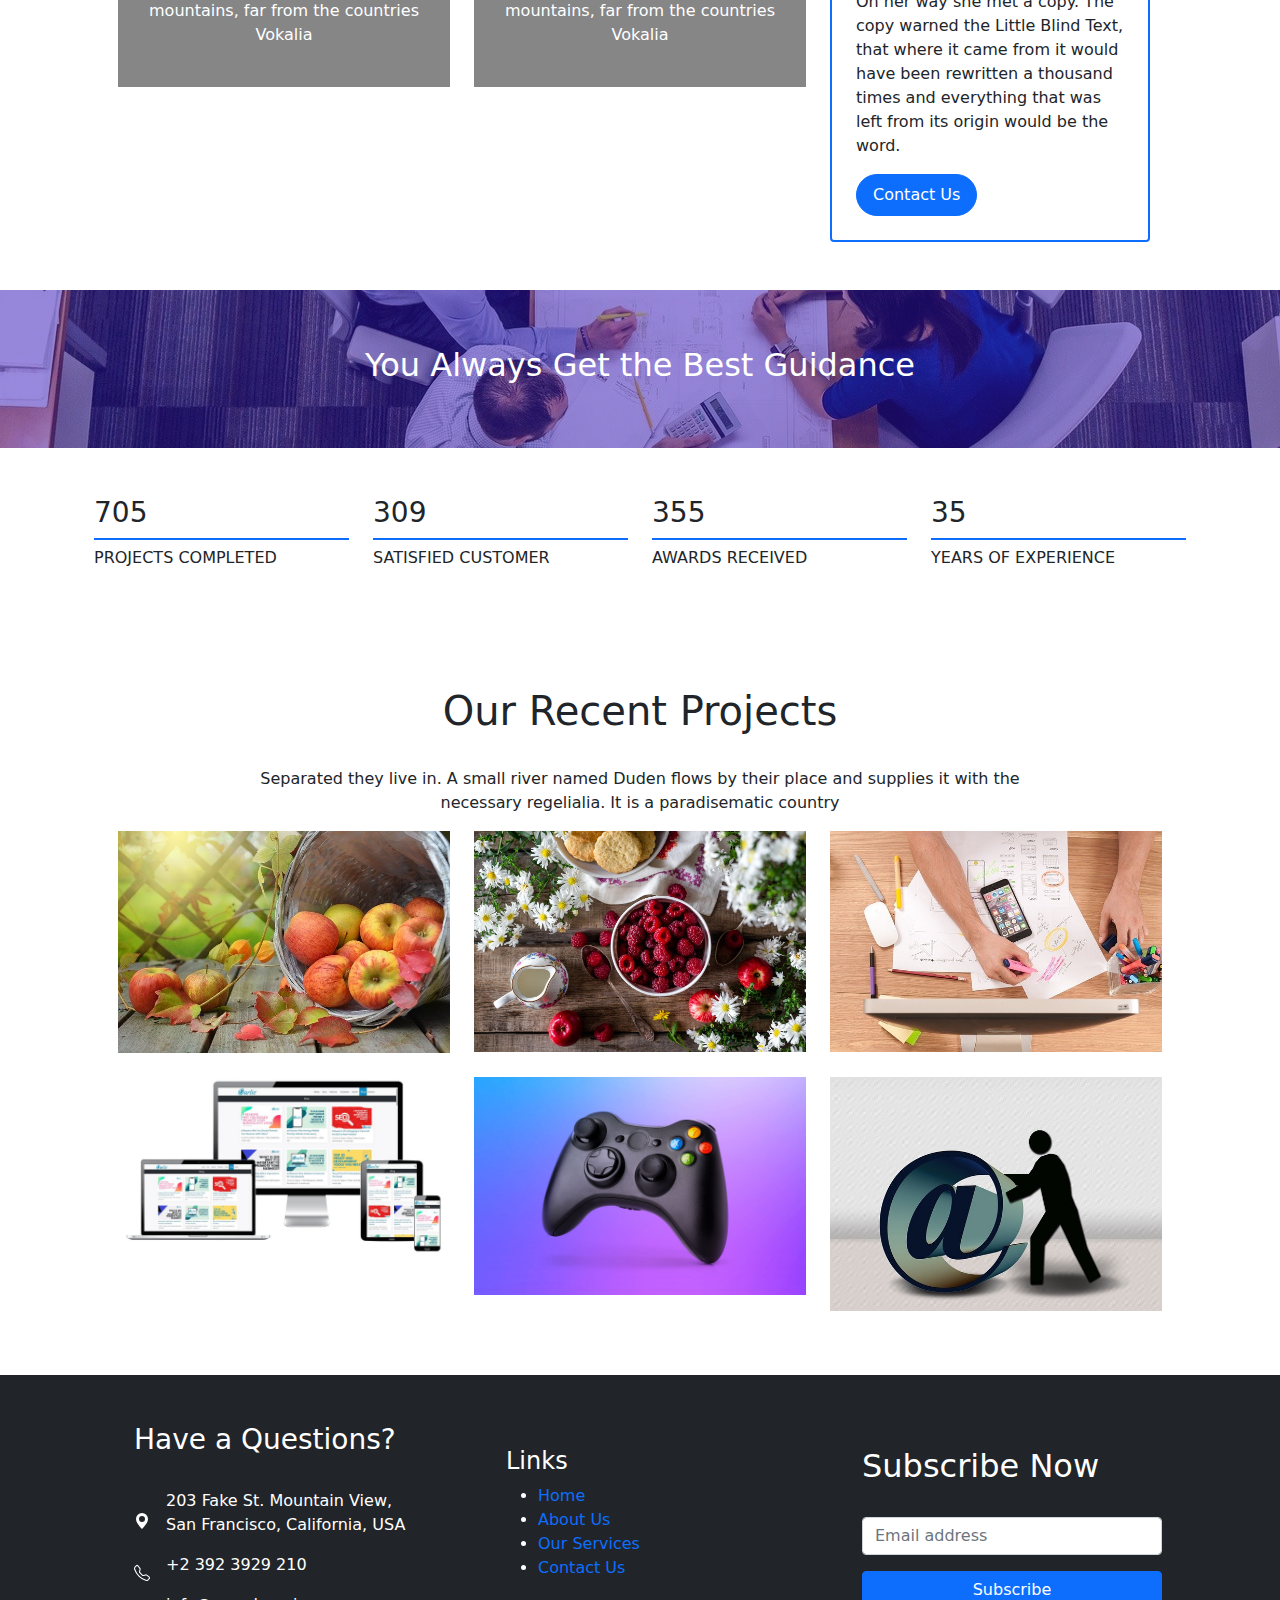
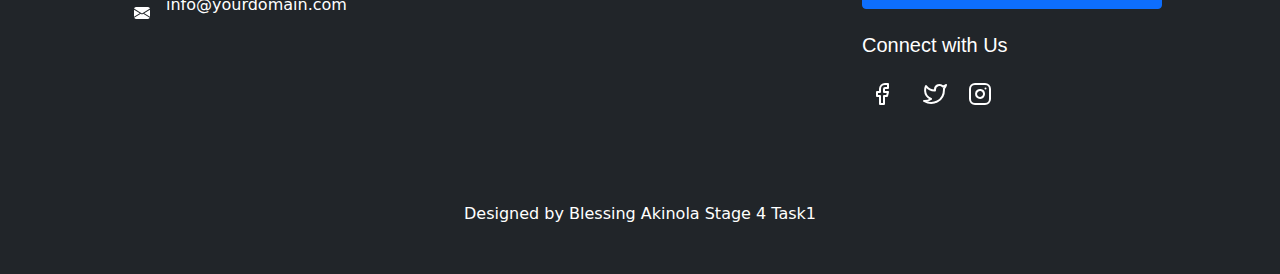
==== commit 9b23363e: "page update" ====
--- a/index.html
+++ b/index.html
@@ -128,49 +128,39 @@
             </div>
         </div>
     </section>
-    <section class="best p-5">
+
+  <section>
+    <div class="container p-5">
       <div class="align-middle">
-          <div class="text-center">
-              <h2 class="fs-1">Our Best Services</h2>
-              <p class="pt-4">Separated they live in. A small river named Duden flows by their place and supplies it with the <br> necessary regelialia. It is a paradisematic country</p>
-          </div>
-      </div>
-  </section>
-  <section class="container py-5">
-      <div class="row">
-          <div class="back2 col-12 col-md-4 col-lg-4 text-center p-5">
-              <img src="./img/search.svg" alt="">
-              <h3>Business Analysis</h3>
-              <p>Far far away, behind the word mountains, far from the countries Vokalia.</p>
-          </div>
-          <div class="back2 col-12 col-md-4 col-lg-4 text-center p-5">
-              <img src="./img/dribbble.svg" alt="">
-              <h3>Business Consulting</h3>
-              <p>Far far away, behind the word mountains, far from the countries Vokalia.</p>
-          </div> 
-          <div class="back2 col-12 col-md-4 col-lg-4 text-center p-5">
-              <img src="./img/building.svg" alt="Building">
-              <h3>Business Insurance</h3>
-              <p>Far far away, behind the word mountains, far from the countries Vokalia.</p>
-          </div>             
-      </div>
-      <div class="row pt-5">
-          <div class="back2 col-12 col-md-4 col-lg-4 text-center p-5">
-              <img src="./img/monitor.svg" alt="">
-              <h3>Global Investigation</h3>
-              <p>Far far away, behind the word mountains, far from the countries Vokalia.</p>
-          </div>
-          <div class="back2 col-12 col-md-4 col-lg-4 text-center p-5">
-              <img src="./img/bar-chart-fill.svg" alt="">
-              <h3>Audit & Evaluation</h3>
-              <p>Far far away, behind the word mountains, far from the countries Vokalia.</p>
-          </div> 
-          <div class="back2 col-12 col-md-4 col-lg-4 text-center p-5">
-              <img src="./img/layers.svg" alt="Building" class="change-my-color">
-              <h3>Marketing Strategy</h3>
-              <p>Far far away, behind the word mountains, far from the countries Vokalia.</p>
-          </div>             
-      </div>
+        <div class="text-center">
+            <h2 class="fs-1">Our Recent Projects</h2>
+            <p class="pt-4">Separated they live in. A small river named Duden flows by their place and supplies it with the <br> necessary regelialia. It is a paradisematic country</p>
+        </div>
+    </div>
+    <div class="row">
+        <div class="col-12 col-md-4 col-lg-4 pb-3">
+          <img src="./img/apples.jpg" alt="apples" class="img-fluid">
+        </div>
+        <div class="col-12 col-md-4 col-lg-4 pb-3">
+          <img src="./img/raspberries.jpg" alt="raspberries" class="img-fluid">
+        </div>
+        <div class="col-12 col-md-4 col-lg-4 pb-3">
+          <img src="./img/uxpage.jpg" alt="uxpage" class="img-fluid">
+        </div>
+    </div>
+    <div class="row pt-2">
+      <div class="col-12 col-md-4 col-lg-4 pb-3">
+        <img src="./img/responsive 2.png" alt="apples" class="img-fluid">
+      </div>
+      <div class="col-12 col-md-4 col-lg-4 pb-3">
+        <img src="./img/gaming1.jpg" alt="raspberries" class="img-fluid">
+      </div>
+      <div class="col-12 col-md-4 col-lg-4 pb-3">
+        <img src="./img/teamlead.jpg" alt="uxpage" class="img-fluid">
+      </div>
+  </div>
+    
+  </div>
   </section>
   <footer class="bg-dark">
     <div class="container p-5">
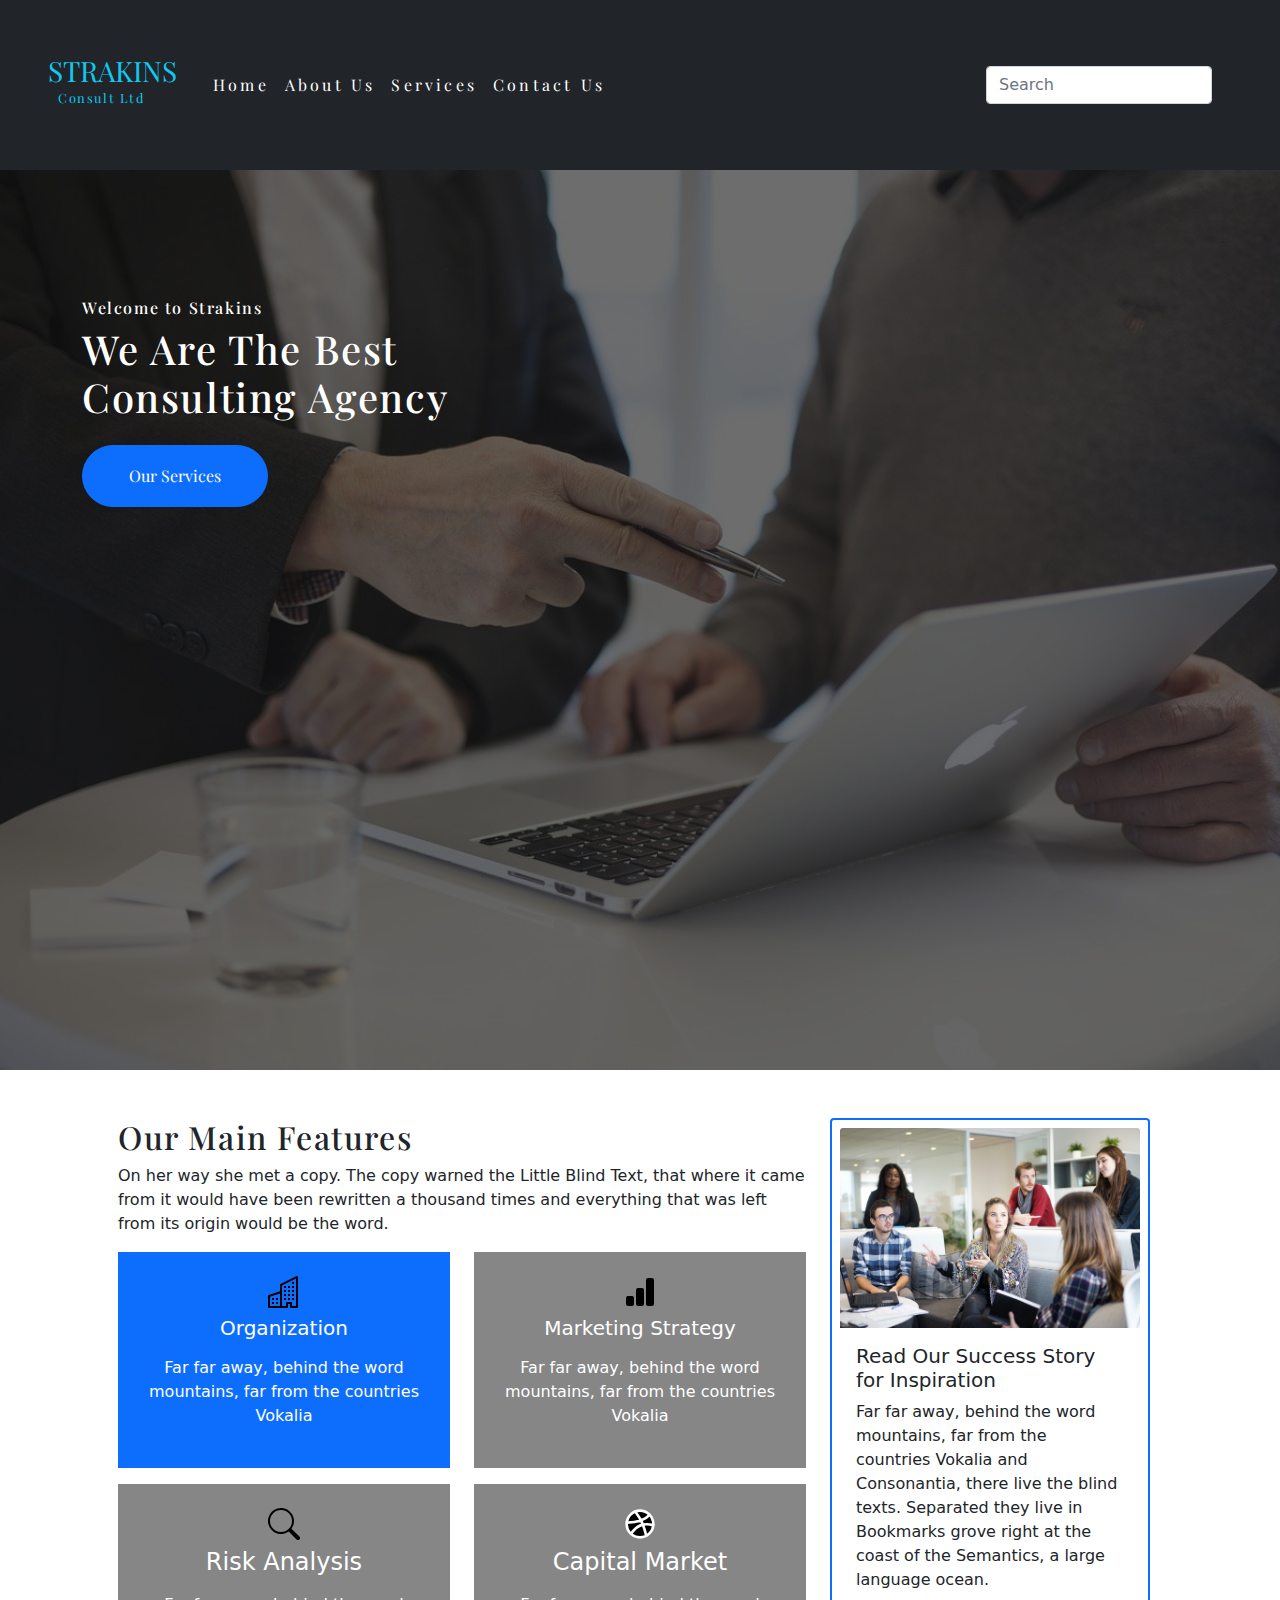
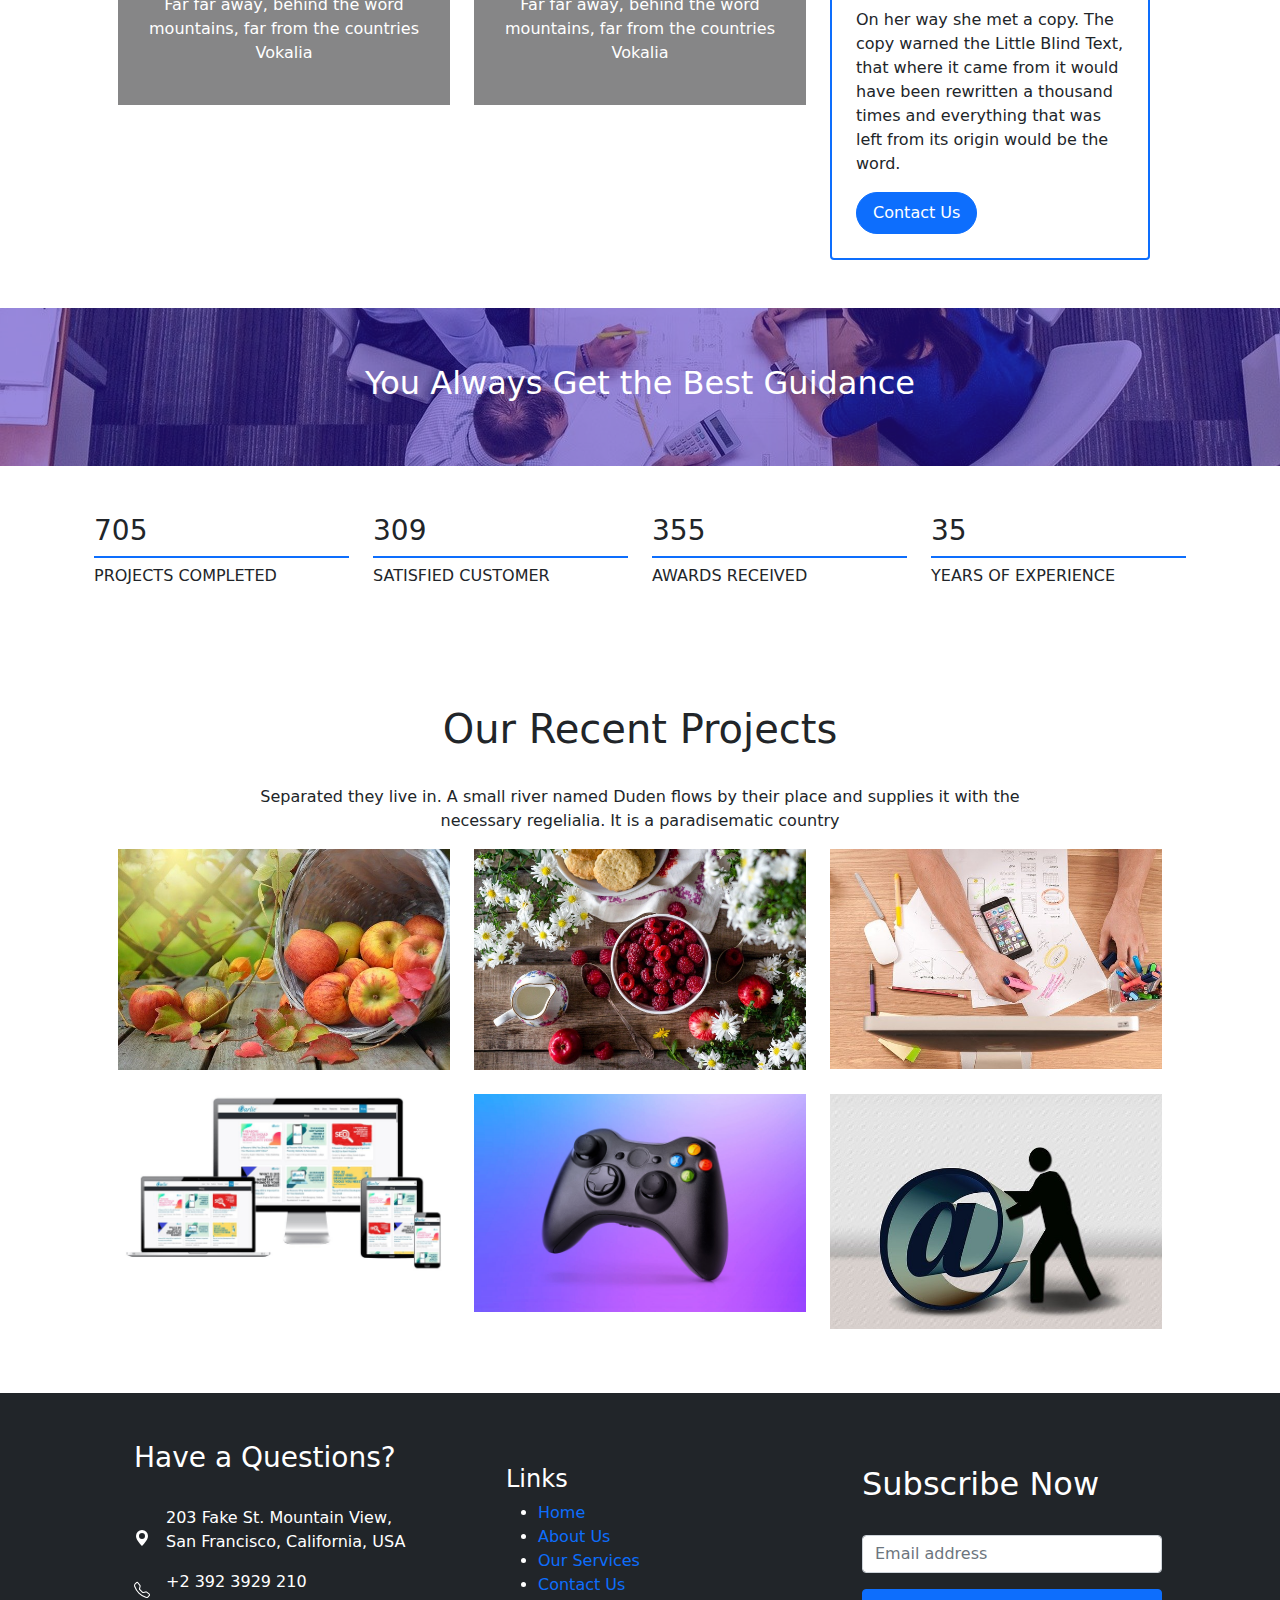
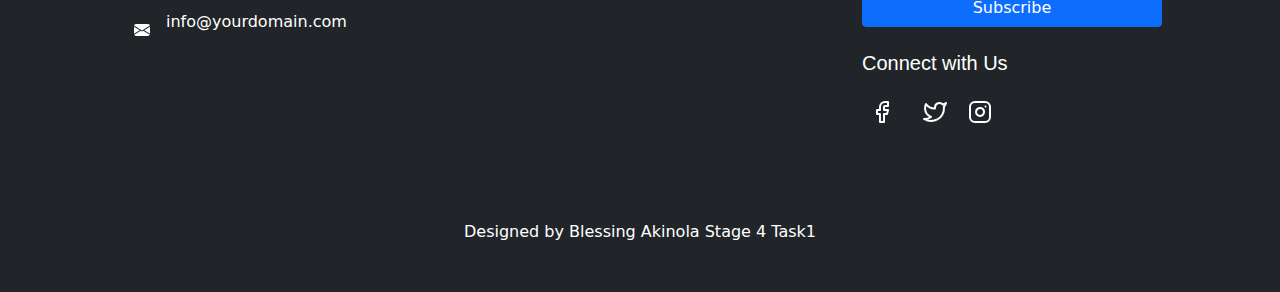
==== commit ec0384ff: "recent update" ====
--- a/index.html
+++ b/index.html
@@ -6,18 +6,24 @@
     <meta name="viewport" content="width=device-width, initial-scale=1.0">
     <link rel="stylesheet" href="./css/bootstrap.min.css">
     <link rel="stylesheet" href="./css/style.css">
+    <link rel="preconnect" href="https://fonts.googleapis.com">
+    <link rel="preconnect" href="https://fonts.gstatic.com" crossorigin>
+    <link href="https://fonts.googleapis.com/css2?family=IBM+Plex+Sans:wght@300&family=Oswald:wght@500&family=Playfair+Display&display=swap" rel="stylesheet">
+    <link href="https://fonts.googleapis.com/css2?family=Playfair+Display&display=swap" rel="stylesheet">
+    <link href="https://fonts.googleapis.com/css2?family=IBM+Plex+Sans:wght@300&family=Playfair+Display&display=swap" rel="stylesheet">
     <title>Strakins Consult</title>
 </head>
 <body>
     <header>
-      <div class="container-fluid p-5 bg-secondary">
+      <div class="container-fluid p-5 bg-dark">
         <nav class="navbar navbar-expand-lg navbar-dark">
+          <a class="navbar-brand navi-text1 fs-3 text-info" href="#">STRAKINS<br><span class="navi-text text-info">Consult Ltd</span> </a>
           <div class="container-fluid">
               <button type="button" class="navbar-toggler" data-bs-toggle="collapse" data-bs-target="#navbarCollapse2">
                   <span class="navbar-toggler-icon"></span>
               </button>
               <div class="collapse navbar-collapse" id="navbarCollapse2">
-                  <div class="navbar-nav">
+                  <div class="navbar-nav text2">
                     <a class="nav-link text-white" aria-current="page" href="index.html">Home</a>
                     <a class="nav-link text-white" href="about.html">About Us</a>
                     <a class="nav-link text-white" href="sevices.html">Services</a>
@@ -33,7 +39,7 @@
     </header>
     <section class="hero vh-100">
         <div class="container">
-          <div class="hero-text  col-md-6 col-lg-6">
+          <div class="hero-text text3 col-md-6 col-lg-6">
             <h4 class="fs-6 text-white">Welcome to Strakins</h4>
             <h2 class="h2 fs-1 text-white">We Are The Best <br> Consulting Agency</h2>
             <button class="button btn btn-primary fs-6 rounded-pill"><a class="nav-link text-white" href="sevices.html">Our Services</a></button>
@@ -44,7 +50,7 @@
       <div class="container p-5">
           <div class="row">
             <div class="col-12 col-md-8 col-lg-8">
-              <h2>Our Main Features</h2>
+              <h2 class="text3">Our Main Features</h2>
               <p>On her way she met a copy. The copy warned the Little Blind Text, that where it came 
               from it would have been rewritten a thousand times and everything that was left from 
               its origin would be the word.</p>
--- a/css/style.css
+++ b/css/style.css
@@ -4,7 +4,31 @@
     box-sizing: border-box;
 }
 
+.navi-text1{
+    line-height: 1.3rem;
+    font-family: 'Playfair Display';
+}
+.navi-text {
+    font-size: 0.8rem;
+    color: black;
+    letter-spacing: 0.1rem;
+    font-family: 'Playfair Display';
+    padding-left: 10px;
+}
 
+.text2 {
+    font-family: 'Playfair Display';
+    letter-spacing: 0.2rem;
+}
+
+.text3 {
+    font-family: 'Playfair Display';
+    letter-spacing: 0.1rem;
+}
+
+.text4 {
+    font-family: 'Oswald', sans-serif;
+}
 
 .hero {
     background-image: url(../img/consult2.jpg);
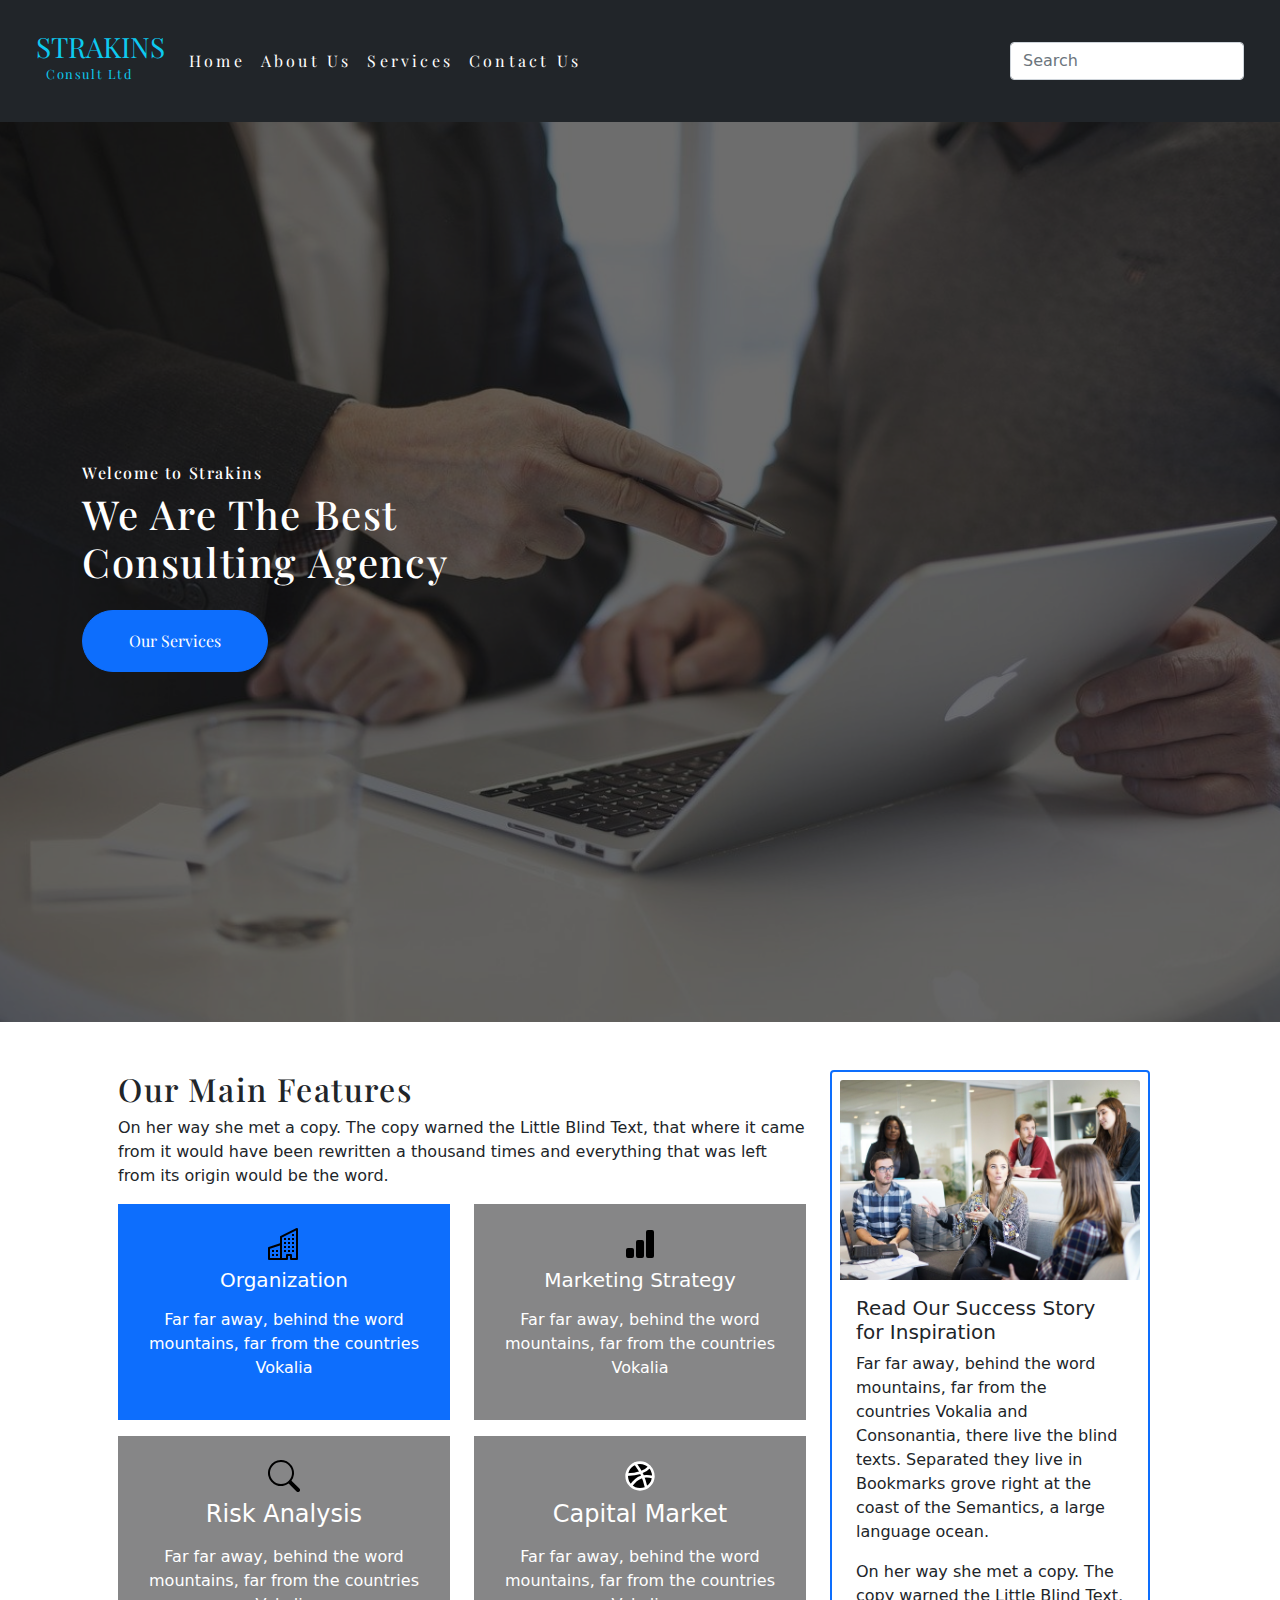
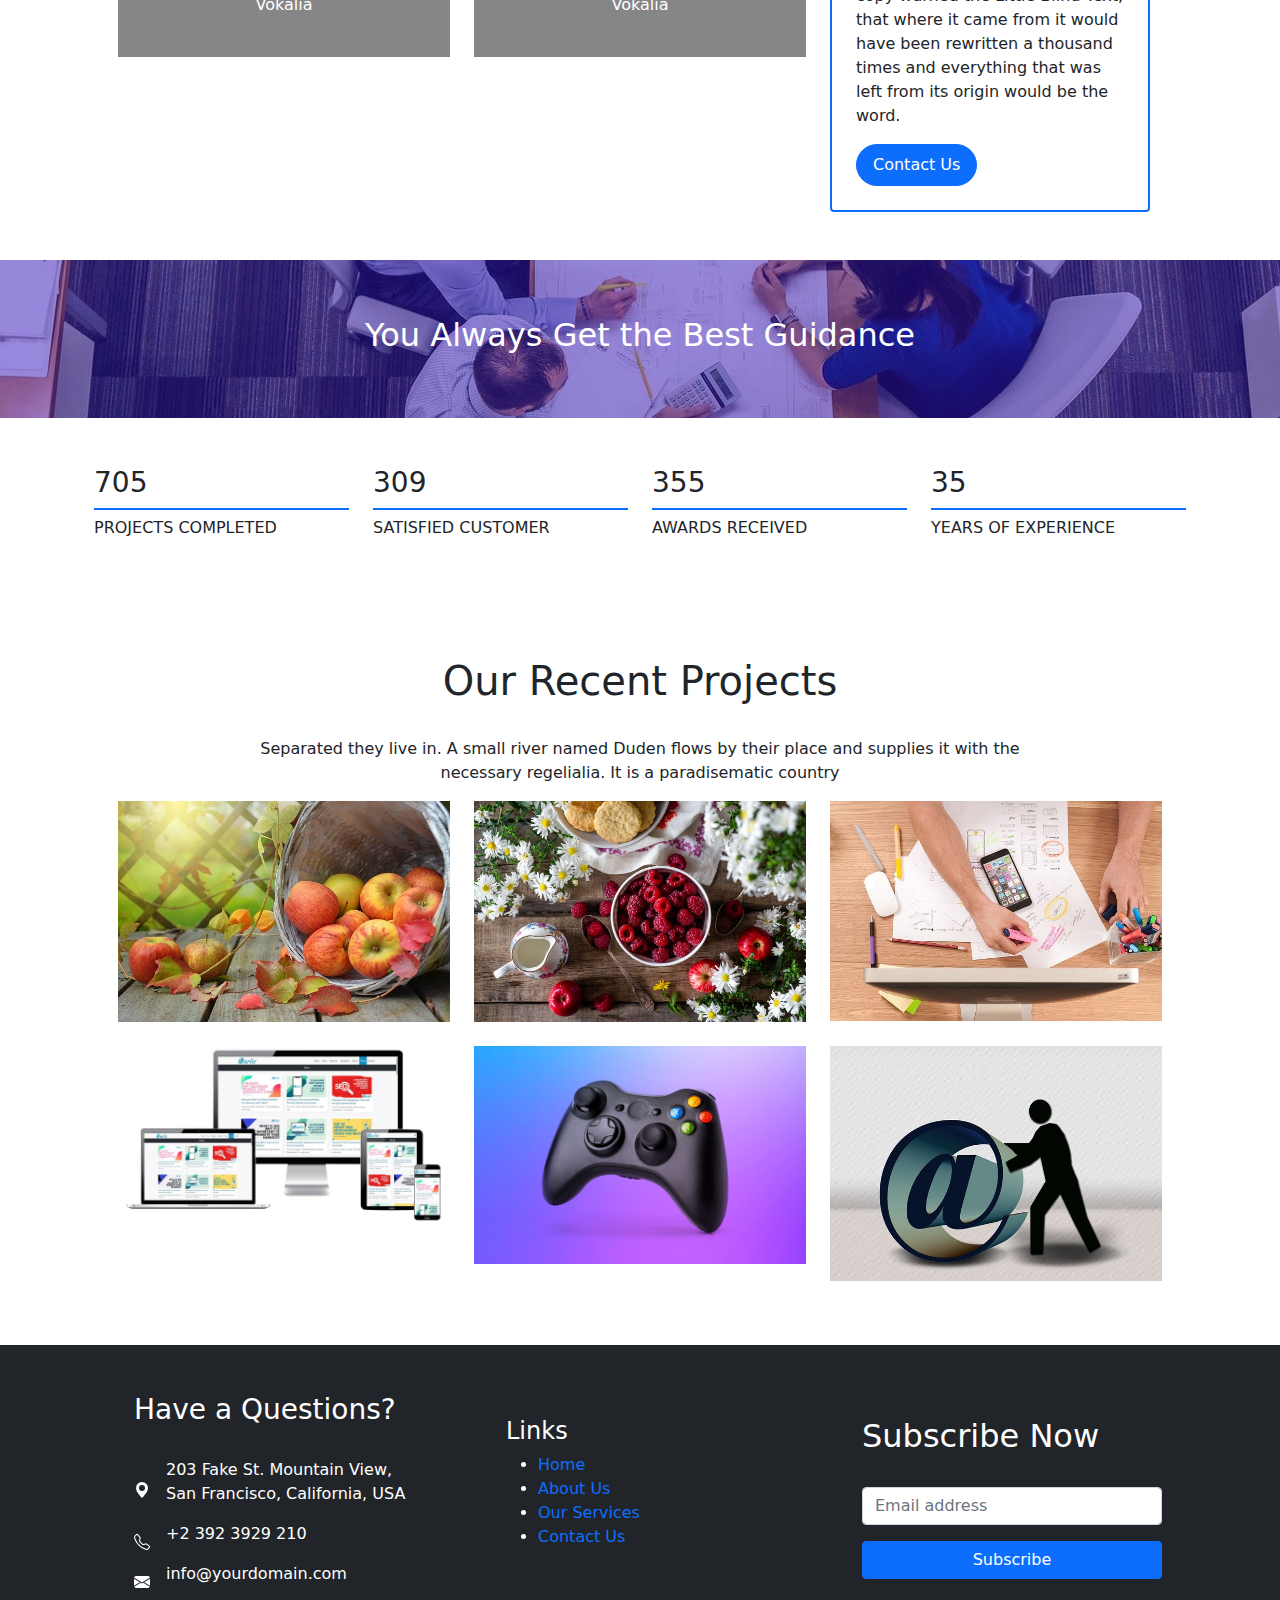
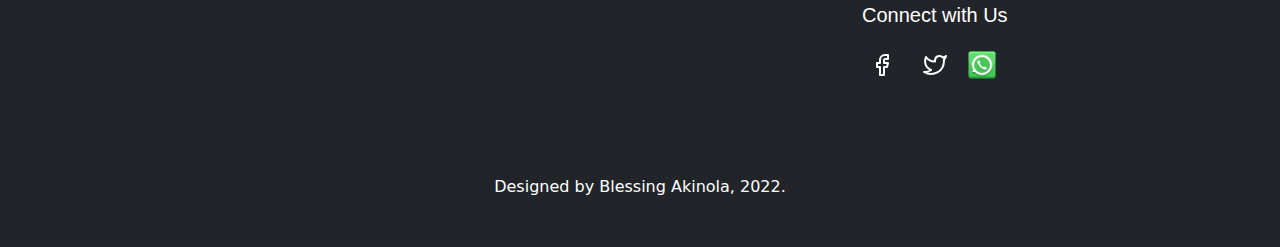
==== commit 68827ada: "Footer Adjusted" ====
--- a/index.html
+++ b/index.html
@@ -15,34 +15,34 @@
 </head>
 <body>
     <header>
-      <div class="container-fluid p-5 bg-dark">
+      <div class="container-fluid p-4 bg-dark">
         <nav class="navbar navbar-expand-lg navbar-dark">
-          <a class="navbar-brand navi-text1 fs-3 text-info" href="#">STRAKINS<br><span class="navi-text text-info">Consult Ltd</span> </a>
           <div class="container-fluid">
+            <a class="navbar-brand navi-text1 fs-3 text-info" href="#">STRAKINS<br><span class="navi-text text-info">Consult Ltd</span> </a>
               <button type="button" class="navbar-toggler" data-bs-toggle="collapse" data-bs-target="#navbarCollapse2">
                   <span class="navbar-toggler-icon"></span>
               </button>
               <div class="collapse navbar-collapse" id="navbarCollapse2">
-                  <div class="navbar-nav text2">
-                    <a class="nav-link text-white" aria-current="page" href="index.html">Home</a>
-                    <a class="nav-link text-white" href="about.html">About Us</a>
-                    <a class="nav-link text-white" href="sevices.html">Services</a>
-                    <a class="nav-link text-white" href="contact.html">Contact Us</a>
-                  </div>
-                  <form class="d-flex ms-auto">
-                      <input type="text" class="form-control me-sm-2" placeholder="Search">
-                    </form>
+                <div class="navbar-nav text2">
+                  <a class="nav-link text-white" aria-current="page" href="index.html">Home</a>
+                  <a class="nav-link text-white" href="about.html">About Us</a>
+                  <a class="nav-link text-white" href="sevices.html">Services</a>
+                  <a class="nav-link text-white" href="contact.html">Contact Us</a>
+                </div>
+                <form class="ms-auto">
+                    <input type="text" class="form-control me-sm-2" placeholder="Search">
+                </form>
               </div>
           </div>        
-        </nav>
+      </nav>
       </div>
     </header>
-    <section class="hero vh-100">
+    <section class="hero d-flex align-items-center">
         <div class="container">
           <div class="hero-text text3 col-md-6 col-lg-6">
             <h4 class="fs-6 text-white">Welcome to Strakins</h4>
             <h2 class="h2 fs-1 text-white">We Are The Best <br> Consulting Agency</h2>
-            <button class="button btn btn-primary fs-6 rounded-pill"><a class="nav-link text-white" href="sevices.html">Our Services</a></button>
+            <button class="button btn btn-primary fs-6 rounded-pill mb-2"><a class="nav-link text-white" href="sevices.html">Our Services</a></button>
           </div>
         </div>  
     </section>
@@ -209,16 +209,16 @@
                 <h5 class="text-white fonts"> Connect with Us</h5>
             </div>
             <div class="pt-3">
-               <img src="./img/facebook.svg" alt="facebook" class="mx-2">
-               <img src="./img/twitter.svg" alt="twitter" class="mx-3">
-               <img src="./img/instagram.svg" alt="instagram">
+               <a href="#"><img src="./img/facebook.svg" alt="facebook" class="mx-2"></a> 
+               <a href="https://twitter.com/straksman"><img src="./img/twitter.svg" alt="twitter" class="mx-3"></a> 
+               <a href="https://wa.me/07063003993"><img src="./img/whatapp.png" alt="instagram" class="whatsapp"></a> 
             </div> 
        </div>
         </div>
       </div>
     </div>
     <div class="container text-center p-5">
-      <a href="#" class="text-decoration-none text-white fs-6">Designed by Blessing Akinola Stage 4 Task1</a>
+      <a href="https://www.linkedin.com/in/blessing-akinola-0073b9112/" class="text-decoration-none text-white fs-6">Designed by Blessing Akinola, 2022.</a>
     </div>
   </footer>
   <script src="./js/bootstrap.min.js"></script>
--- a/css/style.css
+++ b/css/style.css
@@ -14,6 +14,10 @@
     letter-spacing: 0.1rem;
     font-family: 'Playfair Display';
     padding-left: 10px;
+}
+.whatsapp{
+    height: 28px;
+    width: 28px;
 }
 
 .text2 {
@@ -36,6 +40,7 @@
     background-position: center;
     background-repeat: no-repeat;
     background-size: cover;
+    height: 100vh;
 }
 .services-hero {
     background-image: url(../img/people4.jpg);
@@ -45,9 +50,9 @@
     background-size: cover;
     height: 20rem;
 }
-.hero-text {
+/* .hero-text {
     padding-top: 8rem;
-}
+} */
 .button {
     padding: 10px 30px;
     margin-top: 1rem;
@@ -90,4 +95,19 @@
 }
 .fonts {
     font-family: 'Lucida Sans', 'Lucida Sans Regular', 'Lucida Grande', 'Lucida Sans Unicode', Geneva, Verdana, sans-serif;
+}
+@media (max-width: 450px) {
+    .hero {
+        background-image: url(../img/consult2.jpg);
+        box-shadow: inset 0 0 0 2000px rgba(23, 24, 24, 0.63);
+        background-position: center;
+        background-repeat: no-repeat;
+        background-size: cover;
+        height: 300px;
+    }
+    .button {
+        padding: 7px 20px;
+        margin-top: 0.5rem;
+    }
+    
 }